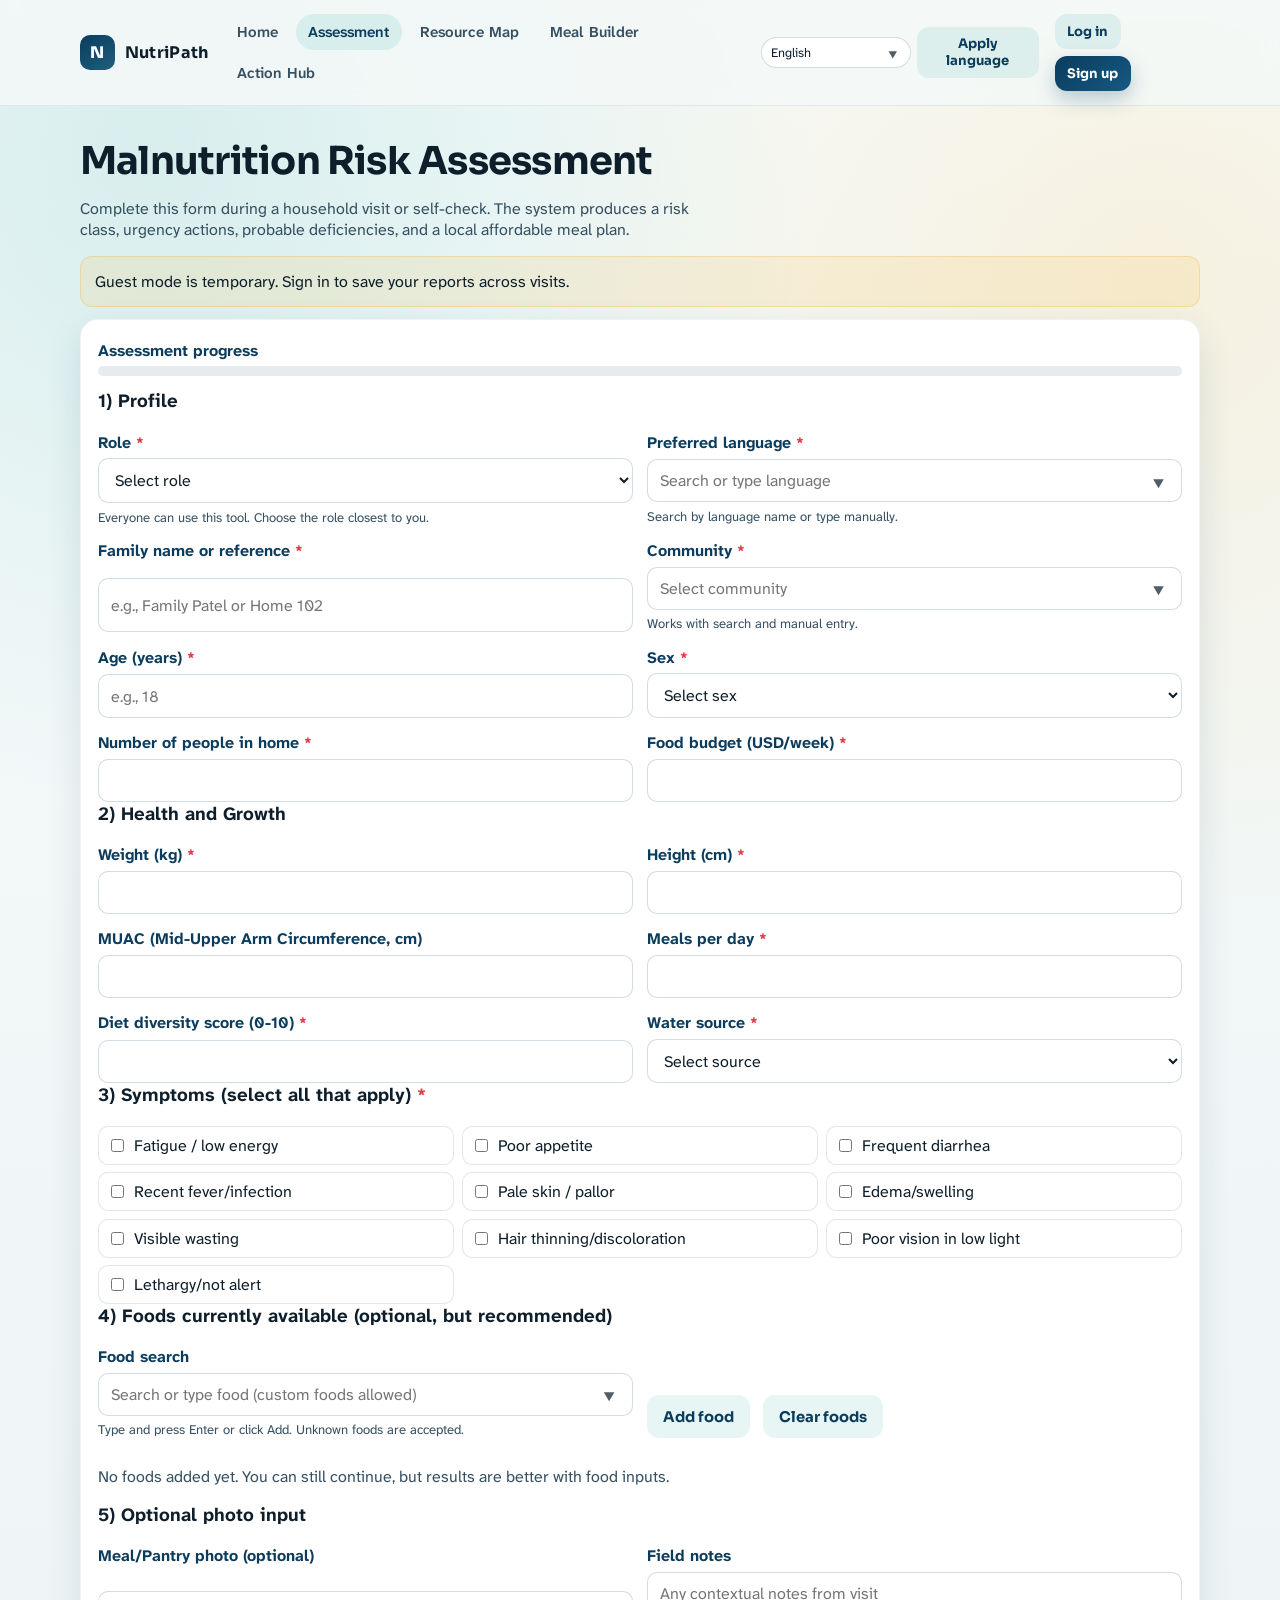
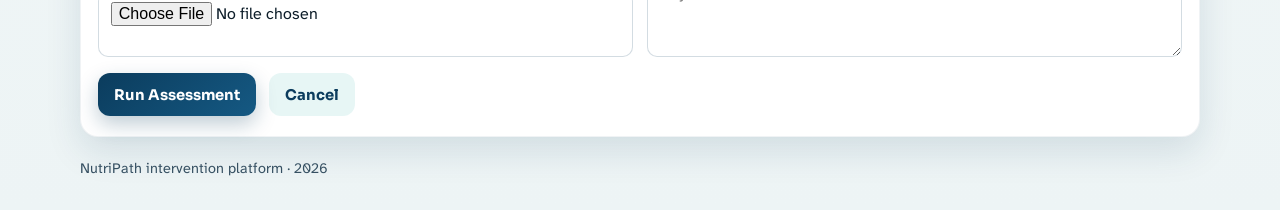
==== assessment.html @ a6a4b374 "Build full multipage NutriPath intervention MVP" ====
<!doctype html>
<html lang="en">
 <head>
 <meta charset="UTF-8" />
 <meta name="viewport" content="width=device-width, initial-scale=1.0" />
 <meta name="theme-color" content="#0b3c5d" />
 <title>NutriPath | Assessment</title>
 <link rel="stylesheet" href="./styles.css" />
 </head>
 <body data-page="assessment" data-title-key="title_assessment">
 <header class="topbar">
 <div class="container nav">
 <a class="brand" href="./index.html"><span class="brand-mark">N</span><span>NutriPath</span></a>
 <nav class="nav-links" aria-label="Primary navigation">
 <a class="nav-link" data-nav="home" href="./index.html">Home</a>
 <a class="nav-link" data-nav="assessment" href="./assessment.html">Assessment</a>
 <a class="nav-link" data-nav="map" href="./map.html">Resource Map</a>
 <a class="nav-link" data-nav="meal" href="./meal-builder.html">Meal Builder</a>
 <a class="nav-link" data-nav="learn" href="./learn.html">Action Hub</a>
 </nav>
 </div>
 </header>

 <main class="container">
 <section class="page-header">
 <h1 class="page-title" data-i18n="assessment_title">Malnutrition Risk Assessment</h1>
 <p class="page-desc" data-i18n="assessment_desc">
 Complete this form during a household visit or self-check. The system produces a risk class, urgency actions,
 probable deficiencies, and a local affordable meal plan.
 </p>
 <div class="alert alert-warn" style="margin-top: 0.7rem;" data-i18n="guest_mode_banner">
 Guest mode is temporary. Sign in to save your reports across visits.
 </div>
 </section>

 <section class="card section">
 <div class="field" style="margin-bottom: 0.8rem;">
 <label for="progress" data-i18n="assessment_progress">Assessment progress</label>
 <div class="progress" id="progress" aria-label="Form completion progress" role="progressbar" aria-valuemin="0" aria-valuemax="100" aria-valuenow="0">
 <span></span>
 </div>
 </div>

 <form id="assessment-form" novalidate>
 <h3 data-i18n="assessment_section_profile">1) Profile</h3>
 <div class="form-grid">
 <div class="field">
 <label for="role" class="required-field-label" data-i18n="assessment_label_role">Role</label>
 <select id="role" name="role" required>
 <option value="" data-i18n="assessment_option_select_role">Select role</option>
 <option data-i18n="assessment_role_individual">Individual / Family Member</option>
 <option data-i18n="assessment_role_caregiver">Caregiver / Parent</option>
 <option data-i18n="assessment_role_chw">Community Health Worker</option>
 <option data-i18n="assessment_role_ngo">NGO / Clinic Staff</option>
 </select>
 <span class="field-hint" data-i18n="assessment_role_hint">Everyone can use this tool. Choose the role closest to you.</span>
 </div>
 <div class="field">
 <label for="language" class="required-field-label" data-i18n="assessment_label_language">Preferred language</label>
 <input id="language" name="language" list="language-options" placeholder="Search or type language" data-i18n-placeholder="assessment_placeholder_language" required />
 <datalist id="language-options"></datalist>
 <span class="field-hint" data-i18n="assessment_language_hint">Search by language name or type manually.</span>
 </div>
 <div class="field">
 <label for="householdName" class="required-field-label" data-i18n="assessment_label_household">Family name or reference</label>
 <input id="householdName" name="householdName" placeholder="e.g., Family Patel or Home 102" data-i18n-placeholder="assessment_placeholder_household" required />
 </div>
 <div class="field">
 <label for="community" class="required-field-label" data-i18n="assessment_label_community">Community</label>
 <input id="community" name="community" list="community-options" placeholder="Select community" required />
 <datalist id="community-options"></datalist>
 <span class="field-hint" data-i18n="assessment_community_hint">Works with search and manual entry.</span>
 </div>
 <div class="field">
 <label for="ageYears" class="required-field-label" data-i18n="assessment_label_age">Age (years)</label>
 <input id="ageYears" name="ageYears" type="number" min="0" max="120" step="1" placeholder="e.g., 18" data-i18n-placeholder="assessment_placeholder_age" required />
 </div>
 <div class="field">
 <label for="sex" class="required-field-label" data-i18n="assessment_label_sex">Sex</label>
 <select id="sex" name="sex" required>
 <option value="" data-i18n="assessment_option_select_sex">Select sex</option>
 <option data-i18n="assessment_option_female">Female</option>
 <option data-i18n="assessment_option_male">Male</option>
 </select>
 </div>
 <div class="field">
 <label for="householdSize" class="required-field-label" data-i18n="assessment_label_household_size">Number of people in home</label>
 <input id="householdSize" name="householdSize" type="number" min="1" max="20" required />
 </div>
 <div class="field">
 <label for="weeklyBudget" class="required-field-label" data-i18n="assessment_label_budget">Food budget (USD/week)</label>
 <input id="weeklyBudget" name="weeklyBudget" type="number" min="1" max="500" required />
 </div>
 </div>

 <h3 data-i18n="assessment_section_health">2) Health and Growth</h3>
 <div class="form-grid">
 <div class="field">
 <label for="weight" class="required-field-label" data-i18n="assessment_label_weight">Weight (kg)</label>
 <input id="weight" name="weight" type="number" step="0.1" min="1" max="150" required />
 </div>
 <div class="field">
 <label for="height" class="required-field-label" data-i18n="assessment_label_height">Height (cm)</label>
 <input id="height" name="height" type="number" step="0.1" min="30" max="220" required />
 </div>
 <div class="field">
 <label for="muac" data-i18n="assessment_label_muac">MUAC (Mid-Upper Arm Circumference, cm)</label>
 <input id="muac" name="muac" type="number" step="0.1" min="8" max="35" />
 </div>
 <div class="field">
 <label for="mealsPerDay" class="required-field-label" data-i18n="assessment_label_meals">Meals per day</label>
 <input id="mealsPerDay" name="mealsPerDay" type="number" min="1" max="8" required />
 </div>
 <div class="field">
 <label for="dietDiversity" class="required-field-label" data-i18n="assessment_label_diversity">Diet diversity score (0-10)</label>
 <input id="dietDiversity" name="dietDiversity" type="number" min="0" max="10" required />
 </div>
 <div class="field">
 <label for="waterSource" class="required-field-label" data-i18n="assessment_label_water">Water source</label>
 <select id="waterSource" name="waterSource" required>
 <option value="" data-i18n="assessment_option_select_source">Select source</option>
 <option value="safe" data-i18n="assessment_option_safe_water">Safe (treated/piped)</option>
 <option value="unsafe" data-i18n="assessment_option_unsafe_water">Unsafe (untreated/open)</option>
 </select>
 </div>
 </div>

 <h3 class="required-field-label" data-i18n="assessment_section_symptoms">3) Symptoms (select all that apply)</h3>
 <div class="checkbox-grid" id="symptom-list"></div>

 <h3>4) Foods currently available (optional, but recommended)</h3>
 <div class="form-grid">
 <div class="field">
 <label for="assessment-food-input">Food search</label>
 <input id="assessment-food-input" list="assessment-food-options" placeholder="Search or type food (custom foods allowed)" />
 <datalist id="assessment-food-options"></datalist>
 <span class="field-hint">Type and press Enter or click Add. Unknown foods are accepted.</span>
 </div>
 <div class="field" style="align-content: end;">
 <div class="cta-row">
 <button id="assessment-food-add" class="btn btn-secondary" type="button">Add food</button>
 <button id="assessment-food-clear" class="btn btn-secondary" type="button">Clear foods</button>
 </div>
 </div>
 </div>
 <div id="assessment-food-selected" class="selected-foods" aria-live="polite"></div>
 <p id="assessment-food-status" class="small-text"></p>

 <h3 data-i18n="assessment_section_photo">5) Optional photo input</h3>
 <div class="form-grid">
 <div class="field">
 <label for="foodPhoto" data-i18n="assessment_label_photo">Meal/Pantry photo (optional)</label>
 <input id="foodPhoto" name="foodPhoto" type="file" accept="image/*" />
 </div>
 <div class="field">
 <label for="notes" data-i18n="assessment_label_notes">Field notes</label>
 <textarea id="notes" name="notes" rows="3" placeholder="Any contextual notes from visit" data-i18n-placeholder="assessment_placeholder_notes"></textarea>
 </div>
 </div>

 <div id="validation-message" class="alert alert-danger hide" role="alert"></div>
 <div class="cta-row" style="margin-top: 1rem;">
 <button class="btn btn-primary" type="submit" data-i18n="assessment_btn_run">Run Assessment</button>
 <a class="btn btn-secondary" href="./index.html" data-i18n="common_cancel">Cancel</a>
 </div>
 </form>
 </section>

 <section id="assessment-results-panel" class="section hide">
 <section class="page-header">
 <h2 class="page-title" data-i18n="results_title">Assessment Results</h2>
 <p class="page-desc" id="result-summary" data-i18n="results_latest">Latest screening output appears below.</p>
 </section>

 <section id="empty-state" class="card section hide">
 <h3 data-i18n="results_empty_title">No assessment found</h3>
 <p class="subtle" data-i18n="results_empty_desc">Run a new assessment to generate results and recommendations.</p>
 </section>

 <section id="results-content" class="section hide">
 <div class="grid-2">
 <article class="card">
 <h3 data-i18n="results_risk_title">Risk Classification</h3>
 <div class="risk-ring" id="risk-ring"><strong id="risk-score">0</strong></div>
 <p><strong id="risk-category"></strong></p>
 <div id="risk-alert" class="alert" role="status"></div>
 <div class="cta-row" style="margin-top: 0.75rem;">
 <button class="btn btn-secondary" id="speak-btn" type="button" data-i18n="results_btn_read">Read aloud</button>
 <button class="btn btn-secondary" id="print-btn" type="button" data-i18n="results_btn_print">Print summary</button>
 </div>
 </article>

 <article class="card">
 <h3 data-i18n="results_actions_title">Priority Actions</h3>
 <ol id="actions-list"></ol>
 <div class="alert alert-warn" id="follow-up-text"></div>
 </article>
 </div>

 <div class="grid-2 section">
 <article class="card">
<h3 data-i18n="results_def_title">Likely Deficiencies</h3>
 <table class="table" id="deficiency-table">
 <thead>
 <tr>
 <th data-i18n="results_def_head_nutrient">Nutrient concern</th>
 <th data-i18n="results_def_head_signal">Signal score</th>
 <th data-i18n="results_def_head_conf">Confidence</th>
 </tr>
 </thead>
 <tbody></tbody>
 </table>
 </article>

 <article class="card">
 <h3 data-i18n="results_nearest_title">Nearest Services</h3>
 <div id="resource-cards"></div>
 <div class="cta-row" style="margin-top: 0.75rem;">
 <a class="btn btn-primary" href="./map.html" data-i18n="results_open_map">Open Resource Map</a>
 </div>
 </article>
 </div>

 <div class="grid-2 section">
 <article class="card">
 <h3>Why this risk was assigned</h3>
 <ul id="risk-reasons-list"></ul>
 </article>
 <article class="card">
 <h3>What to do right now</h3>
 <p id="referral-guidance" class="small-text"></p>
 <p id="meal-focus-guidance" class="small-text"></p>
 </article>
 </div>

 <article class="card section">
 <h3>Recommended Next Steps</h3>
 <p class="small-text">Use this pathway to move from screening to action in minutes.</p>
 <div id="next-steps-grid" class="next-step-grid"></div>
 </article>

 <article class="card section">
 <h3 data-i18n="results_meal_title">7-Day Local Meal Plan</h3>
 <p class="subtle" data-i18n="results_meal_desc">Budget-aware recommendations optimized for nutrients and locally available foods.</p>
 <table class="table" id="meal-plan-table">
 <thead>
 <tr>
 <th data-i18n="results_meal_head_day">Day</th>
 <th data-i18n="results_meal_head_breakfast">Breakfast</th>
 <th data-i18n="results_meal_head_lunch">Lunch</th>
 <th data-i18n="results_meal_head_dinner">Dinner</th>
 <th data-i18n="results_meal_head_cost">Est. cost</th>
 </tr>
 </thead>
 <tbody></tbody>
 </table>
 <div id="budget-alert" class="alert" style="margin-top: 0.7rem;"></div>
 </article>

 <div class="cta-row section">
 <a class="btn btn-primary" href="./assessment.html" data-i18n="results_run_again">Run Another Assessment</a>
 <a class="btn btn-secondary" href="./meal-builder.html">Open Meal Builder</a>
 <a class="btn btn-secondary" href="./learn.html">Open Action Hub</a>
 </div>
 </section>
 </section>
 </main>

 <footer class="container footer"><span>NutriPath intervention platform</span> · <span id="year"></span></footer>

 <script src="./data.js"></script>
 <script src="./app.js"></script>
 <script src="./assessment.js"></script>
 <script src="./results.js"></script>
 </body>
</html>
---- styles.css ----
@import url('https://fonts.googleapis.com/css2?family=Sora:wght@400;600;700;800&family=Atkinson+Hyperlegible+Next:wght@400;500;700&display=swap');

:root {
  --bg: #f4f8f7;
  --surface: #ffffff;
  --ink: #0e1e2a;
  --ink-soft: #365062;
  --primary: #0b3c5d;
  --accent: #17a398;
  --warn: #f4b942;
  --danger: #e63946;
  --success: #11825f;
  --radius-lg: 18px;
  --radius-md: 12px;
  --shadow: 0 14px 36px rgba(11, 60, 93, 0.12);
}

* {
  box-sizing: border-box;
}

body {
  margin: 0;
  font-family: "Atkinson Hyperlegible Next", sans-serif;
  background:
    radial-gradient(circle at 12% 8%, rgba(23, 163, 152, 0.14), transparent 33%),
    radial-gradient(circle at 90% 16%, rgba(244, 185, 66, 0.14), transparent 35%),
    linear-gradient(180deg, #f7fbfb 0%, #edf4f5 100%);
  color: var(--ink);
  min-height: 100vh;
  overflow-x: hidden;
}

a {
  color: inherit;
  text-decoration: none;
}

img {
  max-width: 100%;
}

.container {
  width: min(1120px, calc(100% - 2.2rem));
  margin: 0 auto;
}

.topbar {
  position: sticky;
  top: 0;
  z-index: 20;
  backdrop-filter: blur(8px);
  background: rgba(244, 248, 247, 0.86);
  border-bottom: 1px solid rgba(11, 60, 93, 0.08);
}

.nav {
  display: flex;
  align-items: center;
  justify-content: space-between;
  padding: 0.85rem 0;
  gap: 1rem;
}

.brand {
  display: flex;
  align-items: center;
  gap: 0.6rem;
  font-family: Sora, sans-serif;
  font-weight: 700;
  letter-spacing: 0.02em;
}

.brand-mark {
  width: 35px;
  height: 35px;
  border-radius: 10px;
  background: linear-gradient(145deg, var(--primary), #1f5f7f);
  display: grid;
  place-items: center;
  color: #fff;
  font-weight: 800;
}

.nav-links {
  display: flex;
  gap: 0.35rem;
  flex-wrap: wrap;
}

.auth-controls {
  display: flex;
  gap: 0.45rem;
  align-items: center;
  flex-wrap: wrap;
}

.lang-widget {
  display: inline-flex;
  align-items: center;
  gap: 0.35rem;
  flex-wrap: nowrap;
  margin-left: auto;
}

.lang-widget input {
  min-width: 150px;
  width: 150px;
  padding: 0.4rem 0.55rem;
  border-radius: 999px;
  font-size: 0.8rem;
}

.auth-user {
  border-radius: 999px;
  background: rgba(11, 60, 93, 0.08);
  border: 1px solid rgba(11, 60, 93, 0.08);
  color: var(--primary);
  font-weight: 700;
  padding: 0.36rem 0.7rem;
  font-size: 0.8rem;
}

.nav-link {
  padding: 0.5rem 0.78rem;
  border-radius: 999px;
  color: var(--ink-soft);
  font-weight: 600;
  font-size: 0.94rem;
}

.nav-link.active,
.nav-link:hover {
  background: rgba(23, 163, 152, 0.12);
  color: var(--primary);
}

.hero {
  padding: 3.5rem 0 2.4rem;
  display: grid;
  gap: 1.4rem;
}

.hero h1,
.page-title {
  font-family: Sora, sans-serif;
  line-height: 1.08;
  margin: 0;
  letter-spacing: -0.02em;
}

.hero h1 {
  font-size: clamp(2rem, 4.2vw, 3.4rem);
  max-width: 16ch;
}

.hero p {
  font-size: 1.05rem;
  color: var(--ink-soft);
  margin: 0;
  max-width: 60ch;
}

.cta-row {
  display: flex;
  gap: 0.8rem;
  flex-wrap: wrap;
}

.btn {
  border: 0;
  cursor: pointer;
  display: inline-flex;
  align-items: center;
  justify-content: center;
  gap: 0.45rem;
  border-radius: 12px;
  padding: 0.8rem 1rem;
  font-weight: 700;
  font-family: Sora, sans-serif;
  font-size: 0.92rem;
  transition: transform 0.16s ease, box-shadow 0.16s ease;
}

.btn:hover {
  transform: translateY(-1px);
}

.btn-small {
  padding: 0.55rem 0.78rem;
  font-size: 0.82rem;
}

.btn-primary {
  background: linear-gradient(140deg, var(--primary), #155983);
  color: #fff;
  box-shadow: 0 8px 20px rgba(11, 60, 93, 0.26);
}

.btn-secondary {
  background: rgba(23, 163, 152, 0.1);
  color: var(--primary);
}

.btn-danger {
  background: var(--danger);
  color: #fff;
}

.badges {
  display: flex;
  gap: 0.6rem;
  flex-wrap: wrap;
}

.badge {
  background: rgba(11, 60, 93, 0.08);
  color: var(--primary);
  border: 1px solid rgba(11, 60, 93, 0.08);
  border-radius: 999px;
  padding: 0.25rem 0.65rem;
  font-size: 0.82rem;
  font-weight: 700;
}

.grid-3 {
  display: grid;
  grid-template-columns: repeat(3, minmax(0, 1fr));
  gap: 1rem;
}

.grid-2 {
  display: grid;
  grid-template-columns: 1.2fr 1fr;
  gap: 1rem;
}

.card {
  background: var(--surface);
  border-radius: var(--radius-lg);
  padding: 1.05rem;
  box-shadow: var(--shadow);
  border: 1px solid rgba(11, 60, 93, 0.06);
}

.feature-card h3,
h2,
h3,
h4 {
  margin-top: 0;
}

.feature-card p,
.small-text,
.subtle {
  color: var(--ink-soft);
}

.kpi {
  display: grid;
  gap: 0.35rem;
  border-radius: 14px;
  padding: 0.85rem;
  background: rgba(23, 163, 152, 0.08);
}

.kpi strong {
  font-family: Sora, sans-serif;
  font-size: 1.3rem;
  color: var(--primary);
}

.section {
  padding-block: 1.2rem;
}

.page-header {
  padding: 2.2rem 0 0.8rem;
}

.page-title {
  font-size: clamp(1.7rem, 3.2vw, 2.4rem);
}

.page-desc {
  color: var(--ink-soft);
  max-width: 62ch;
}

.form-grid {
  display: grid;
  grid-template-columns: repeat(2, minmax(0, 1fr));
  gap: 0.9rem;
}

.field {
  display: grid;
  gap: 0.35rem;
  min-width: 0;
}

.field label {
  font-weight: 700;
  color: var(--primary);
}

.required-field-label::after {
  content: " *";
  color: #e63946;
  font-weight: 800;
}

input,
select,
textarea {
  width: 100%;
  border-radius: 10px;
  border: 1px solid rgba(11, 60, 93, 0.18);
  background: #fff;
  padding: 0.62rem 0.75rem;
  font: inherit;
  color: var(--ink);
}

input[list]::-webkit-calendar-picker-indicator {
  opacity: 0.72;
}

input:focus,
select:focus,
textarea:focus {
  outline: 2px solid rgba(23, 163, 152, 0.26);
  border-color: var(--accent);
}

.checkbox-grid {
  display: grid;
  grid-template-columns: repeat(3, minmax(0, 1fr));
  gap: 0.45rem;
}

.scroll-grid {
  max-height: 330px;
  overflow: auto;
  padding-right: 0.35rem;
}

.search-row {
  margin: 0.55rem 0 0.7rem;
}

.field-hint {
  font-size: 0.82rem;
  color: var(--ink-soft);
}

.checkbox-item {
  display: flex;
  align-items: center;
  gap: 0.45rem;
  border: 1px solid rgba(11, 60, 93, 0.12);
  border-radius: 10px;
  padding: 0.5rem;
  background: #fff;
}

.checkbox-item input {
  width: auto;
}

.progress {
  height: 10px;
  border-radius: 999px;
  background: rgba(11, 60, 93, 0.1);
  overflow: hidden;
}

.progress > span {
  display: block;
  height: 100%;
  border-radius: inherit;
  background: linear-gradient(90deg, var(--accent), #34b9ac);
  width: 0;
  transition: width 0.2s ease;
}

.alert {
  border-radius: 12px;
  padding: 0.85rem;
  border: 1px solid rgba(11, 60, 93, 0.1);
}

.alert-danger {
  background: rgba(230, 57, 70, 0.1);
  border-color: rgba(230, 57, 70, 0.3);
}

.alert-warn {
  background: rgba(244, 185, 66, 0.15);
  border-color: rgba(244, 185, 66, 0.35);
}

.alert-success {
  background: rgba(17, 130, 95, 0.1);
  border-color: rgba(17, 130, 95, 0.3);
}

.risk-ring {
  width: 140px;
  aspect-ratio: 1;
  border-radius: 50%;
  display: grid;
  place-items: center;
  margin: 0 auto;
  background:
    radial-gradient(circle closest-side, #fff 78%, transparent 79% 100%),
    conic-gradient(var(--ring-color, var(--accent)) calc(var(--ring-progress, 0) * 1%), rgba(11, 60, 93, 0.13) 0);
}

.risk-ring strong {
  font-family: Sora, sans-serif;
  font-size: 1.55rem;
  color: var(--primary);
}

.table {
  width: 100%;
  border-collapse: collapse;
}

.table th,
.table td {
  padding: 0.55rem;
  text-align: left;
  border-bottom: 1px solid rgba(11, 60, 93, 0.08);
  vertical-align: top;
}

.table th {
  color: var(--primary);
  font-family: Sora, sans-serif;
  font-size: 0.84rem;
}

.map-shell {
  display: grid;
  grid-template-columns: 330px 1fr;
  gap: 1rem;
  align-items: start;
}

.map-frame {
  position: relative;
}

#resource-map {
  height: 500px;
  border-radius: var(--radius-lg);
  overflow: hidden;
  border: 1px solid rgba(11, 60, 93, 0.08);
}

#resource-map .leaflet-popup-content {
  margin: 0.55rem 0.65rem;
}

#resource-map .leaflet-control-attribution {
  font-size: 0.66rem;
  background: rgba(255, 255, 255, 0.72);
  color: #355266;
  padding: 0.12rem 0.4rem;
}

.map-loading {
  position: absolute;
  right: 0.8rem;
  top: 0.8rem;
  display: inline-flex;
  align-items: center;
  gap: 0.45rem;
  border-radius: 999px;
  background: rgba(11, 60, 93, 0.9);
  color: #fff;
  padding: 0.42rem 0.68rem;
  font-size: 0.78rem;
  font-weight: 700;
  box-shadow: 0 10px 22px rgba(11, 60, 93, 0.28);
  z-index: 1000;
}

.map-loading-dot {
  width: 9px;
  height: 9px;
  border-radius: 50%;
  background: #7ff9ef;
  animation: mapPulse 1s ease-in-out infinite;
}

@keyframes mapPulse {
  0%, 100% { opacity: 0.35; transform: scale(0.9); }
  50% { opacity: 1; transform: scale(1.1); }
}

.map-label {
  background: transparent;
  border: 0;
}

.map-label span {
  display: inline-block;
  font-size: 0.6rem;
  font-weight: 700;
  line-height: 1.2;
  color: rgba(11, 60, 93, 0.82);
  font-family: Sora, sans-serif;
  background: rgba(255, 255, 255, 0.72);
  border: 1px solid rgba(11, 60, 93, 0.14);
  border-radius: 999px;
  padding: 0.08rem 0.32rem;
  white-space: nowrap;
  text-transform: none;
}

.map-suggestions {
  margin-top: 0.15rem;
  border: 1px solid rgba(11, 60, 93, 0.14);
  border-radius: 10px;
  max-height: 180px;
  overflow: auto;
  background: #fff;
  box-shadow: 0 10px 20px rgba(11, 60, 93, 0.08);
}

.map-suggestion {
  width: 100%;
  text-align: left;
  padding: 0.46rem 0.6rem;
  border: 0;
  background: transparent;
  cursor: pointer;
  color: var(--ink);
  font: inherit;
}

.map-suggestion + .map-suggestion {
  border-top: 1px solid rgba(11, 60, 93, 0.08);
}

.map-suggestion:hover {
  background: rgba(23, 163, 152, 0.12);
}

.map-feedback {
  margin: 0.15rem 0 0;
}

.map-location-confirm {
  margin: 0.55rem 0 0;
  color: var(--success);
  font-weight: 700;
}

.map-status {
  min-height: 1.25rem;
}

.map-status-info {
  color: var(--ink-soft);
}

.map-status-ok {
  color: var(--success);
}

.map-status-warn {
  color: #8a5c00;
}

.map-stats {
  display: grid;
  gap: 0.28rem;
  margin-top: 0.42rem;
}

.map-stat-line {
  font-size: 0.82rem;
  color: var(--ink-soft);
}

.map-empty-state {
  margin-top: 0.75rem;
  border: 1px solid rgba(11, 60, 93, 0.12);
  border-radius: 12px;
  padding: 0.7rem;
  background: linear-gradient(180deg, rgba(255, 255, 255, 0.95), rgba(235, 246, 246, 0.92));
}

.map-empty-state h4 {
  margin: 0.4rem 0 0.3rem;
  color: var(--primary);
}

.map-empty-icon {
  width: 22px;
  height: 22px;
  border-radius: 50%;
  display: grid;
  place-items: center;
  background: rgba(23, 163, 152, 0.16);
  color: var(--primary);
  font-family: Sora, sans-serif;
  font-weight: 700;
  font-size: 0.82rem;
}

.resource-list-heading h3 {
  margin-bottom: 0.3rem;
}

.resource-list {
  display: grid;
  gap: 0.6rem;
  max-height: 500px;
  overflow: auto;
  transition: opacity 0.18s ease;
}

.resource-list.is-loading {
  opacity: 0.55;
}

.resource-item {
  border: 1px solid rgba(11, 60, 93, 0.1);
  border-radius: 10px;
  padding: 0.7rem;
  background: #fff;
  cursor: pointer;
  transition: border-color 0.16s ease, box-shadow 0.16s ease, transform 0.16s ease;
}

.resource-item:hover {
  border-color: rgba(23, 163, 152, 0.42);
  box-shadow: 0 8px 18px rgba(11, 60, 93, 0.1);
  transform: translateY(-1px);
}

.resource-item-head {
  display: flex;
  align-items: flex-start;
  justify-content: space-between;
  gap: 0.45rem;
}

.resource-item-head strong {
  line-height: 1.25;
}

.resource-distance {
  flex-shrink: 0;
  border-radius: 999px;
  background: rgba(11, 60, 93, 0.08);
  color: var(--primary);
  font-size: 0.74rem;
  font-weight: 700;
  padding: 0.22rem 0.5rem;
}

.resource-meta {
  display: flex;
  align-items: center;
  justify-content: space-between;
  gap: 0.5rem;
  margin-top: 0.33rem;
}

.resource-hours {
  font-size: 0.79rem;
  color: var(--ink-soft);
}

.resource-services {
  font-size: 0.82rem;
  color: var(--ink-soft);
  margin-top: 0.4rem;
  line-height: 1.35;
}

.tag {
  display: inline-block;
  font-size: 0.74rem;
  padding: 0.2rem 0.5rem;
  border-radius: 999px;
  background: rgba(23, 163, 152, 0.14);
  color: var(--primary);
  margin-right: 0.3rem;
}

.tag.tag-clinic {
  background: rgba(230, 57, 70, 0.15);
  color: #9b1021;
}

.tag.tag-food-support {
  background: rgba(244, 185, 66, 0.2);
  color: #8a5c00;
}

.tag.tag-ngo {
  background: rgba(11, 60, 93, 0.15);
  color: var(--primary);
}

.map-resource-pin {
  width: 14px;
  height: 14px;
  border-radius: 50%;
  border: 2px solid #fff;
  box-shadow: 0 4px 9px rgba(11, 60, 93, 0.25);
  display: inline-block;
}

.map-resource-pin-clinic {
  background: #e63946;
}

.map-resource-pin-food-support {
  background: #f4b942;
}

.map-resource-pin-ngo {
  background: #0b3c5d;
}

.map-resource-pin-muted {
  width: 9px;
  height: 9px;
  border-radius: 50%;
  border: 1px solid rgba(11, 60, 93, 0.28);
  background: rgba(11, 60, 93, 0.16);
  display: inline-block;
}

.map-cluster {
  background: rgba(11, 60, 93, 0.17);
  border-radius: 50%;
}

.map-cluster-badge {
  width: 34px;
  height: 34px;
  border-radius: 50%;
  background: linear-gradient(145deg, #0b3c5d, #1a628d);
  color: #fff;
  border: 2px solid #fff;
  display: grid;
  place-items: center;
  font-family: Sora, sans-serif;
  font-size: 0.79rem;
  font-weight: 700;
  box-shadow: 0 8px 16px rgba(11, 60, 93, 0.25);
}

.map-popup {
  max-width: 220px;
}

.map-popup-title {
  font-family: Sora, sans-serif;
  color: var(--primary);
  margin-bottom: 0.28rem;
  line-height: 1.2;
}

.map-popup-meta {
  margin-bottom: 0.28rem;
}

.map-popup-services,
.map-popup-hours {
  font-size: 0.8rem;
  color: var(--ink-soft);
  line-height: 1.3;
}

.metric-grid {
  display: grid;
  grid-template-columns: repeat(4, minmax(0, 1fr));
  gap: 0.75rem;
}

.metric {
  background: #fff;
  border-radius: 12px;
  padding: 0.8rem;
  border: 1px solid rgba(11, 60, 93, 0.08);
}

.metric span {
  color: var(--ink-soft);
  font-size: 0.84rem;
}

.metric strong {
  display: block;
  margin-top: 0.2rem;
  font-family: Sora, sans-serif;
  color: var(--primary);
  font-size: 1.35rem;
}

.lesson-grid {
  display: grid;
  grid-template-columns: repeat(3, minmax(0, 1fr));
  gap: 1rem;
}

.lesson-card {
  border-radius: 14px;
  padding: 1rem;
  border: 1px solid rgba(11, 60, 93, 0.1);
  background: #fff;
}

.action-hero {
  display: grid;
  gap: 0.8rem;
}

.tool-tabs-shell {
  display: grid;
  grid-template-columns: minmax(210px, 240px) minmax(0, 1fr);
  gap: 1rem;
  align-items: start;
}

.tool-tabs-nav {
  display: grid;
  gap: 0.45rem;
  position: sticky;
  top: 5.2rem;
}

.tool-tab-btn {
  appearance: none;
  border: 1px solid rgba(11, 60, 93, 0.14);
  background: #fff;
  border-radius: 10px;
  padding: 0.56rem 0.7rem;
  display: block;
  text-align: left;
  text-decoration: none;
  font-weight: 700;
  color: var(--ink-soft);
  cursor: pointer;
  transition: border-color 0.18s ease, background-color 0.18s ease, color 0.18s ease;
}

.tool-tab-btn:hover {
  border-color: rgba(23, 163, 152, 0.55);
  color: var(--primary);
}

.tool-tab-btn.active {
  border-color: rgba(23, 163, 152, 0.75);
  background: rgba(23, 163, 152, 0.16);
  color: var(--primary);
}

.tool-tabs-panels {
  min-width: 0;
}

.tool-focus-actions {
  margin-bottom: 0.65rem;
}

.tool-panel {
  display: none;
}

.tool-panel.is-active {
  display: grid;
  animation: panelFade 0.22s ease;
}

.tool-tabs-shell.overview-mode .tool-panel {
  display: grid;
  animation: none;
}

.tool-tabs-shell.overview-mode .tool-tab-btn.active {
  border-color: rgba(11, 60, 93, 0.14);
  background: #fff;
  color: var(--ink-soft);
}

.tool-tabs-shell.single-tool-view {
  grid-template-columns: 1fr;
}

.tool-tabs-shell.single-tool-view .tool-tabs-nav {
  display: none;
}

.history-list {
  display: grid;
  gap: 0.6rem;
}

.history-item {
  border: 1px solid rgba(11, 60, 93, 0.1);
  border-radius: 10px;
  padding: 0.65rem 0.75rem;
  background: #fff;
}

@keyframes panelFade {
  from {
    opacity: 0.2;
    transform: translateY(4px);
  }
  to {
    opacity: 1;
    transform: translateY(0);
  }
}

.action-tool-grid {
  display: grid;
  grid-template-columns: repeat(2, minmax(0, 1fr));
  gap: 1rem;
}

.tool-card {
  display: grid;
  gap: 0.45rem;
  align-content: start;
}

.tool-card h3 {
  color: var(--primary);
  margin-bottom: 0;
}

.tool-result {
  margin-top: 0.8rem;
  border: 1px solid rgba(11, 60, 93, 0.12);
  border-radius: 12px;
  padding: 0.8rem;
  background: linear-gradient(180deg, rgba(255, 255, 255, 0.98), rgba(239, 248, 248, 0.94));
}

.result-head {
  display: flex;
  align-items: center;
  justify-content: space-between;
  gap: 0.5rem;
  margin-bottom: 0.45rem;
}

.severity-badge {
  display: inline-flex;
  align-items: center;
  border-radius: 999px;
  padding: 0.2rem 0.6rem;
  font-size: 0.78rem;
  font-weight: 800;
  font-family: Sora, sans-serif;
}

.severity-low {
  background: rgba(17, 130, 95, 0.14);
  color: #0f6b4f;
}

.severity-moderate {
  background: rgba(244, 185, 66, 0.2);
  color: #8a5c00;
}

.severity-high {
  background: rgba(230, 57, 70, 0.14);
  color: #9b1021;
}

.severity-urgent {
  background: rgba(230, 57, 70, 0.22);
  color: #87000f;
}

.tool-action-row {
  display: flex;
  flex-wrap: wrap;
  gap: 0.45rem;
  margin-top: 0.55rem;
}

.tool-columns {
  display: grid;
  grid-template-columns: repeat(2, minmax(0, 1fr));
  gap: 0.8rem;
}

.tool-columns h4 {
  margin: 0.25rem 0 0.45rem;
}

.tool-columns ul,
.tool-columns ol,
.tool-result ul,
.tool-result ol {
  margin: 0;
  padding-left: 1.05rem;
  display: grid;
  gap: 0.35rem;
}

.voice-last-summary {
  margin-top: 0.65rem;
  border: 1px solid rgba(11, 60, 93, 0.1);
  border-radius: 10px;
  background: rgba(11, 60, 93, 0.04);
  padding: 0.6rem;
  color: var(--ink-soft);
  font-size: 0.9rem;
  line-height: 1.35;
}

.recipe-widget-grid {
  display: grid;
  grid-template-columns: repeat(2, minmax(0, 1fr));
  gap: 0.9rem;
  margin-top: 0.9rem;
}

.recipe-tabs-shell {
  margin-top: 0.9rem;
}

.recipe-tabs-nav {
  position: static;
}

.recipe-tool {
  display: grid;
  gap: 0.45rem;
  align-content: start;
  box-shadow: none;
}

.recipe-tool h4 {
  color: var(--primary);
  margin-bottom: 0.15rem;
}

.recipe-result {
  margin-top: 0.45rem;
  border: 1px solid rgba(11, 60, 93, 0.1);
  border-radius: 10px;
  background: rgba(11, 60, 93, 0.03);
  padding: 0.6rem;
  min-height: 56px;
  color: var(--ink-soft);
  font-size: 0.88rem;
}

.recipe-result.is-loading {
  opacity: 0.72;
}

.recipe-result .recipe-list {
  margin: 0;
  padding-left: 1.05rem;
  display: grid;
  gap: 0.3rem;
}

.recipe-result .recipe-mini-card {
  border: 1px solid rgba(11, 60, 93, 0.1);
  border-radius: 10px;
  padding: 0.45rem;
  background: #fff;
  margin-bottom: 0.45rem;
}

.recipe-result .recipe-mini-card:last-child {
  margin-bottom: 0;
}

.lesson-card-strong {
  display: grid;
  gap: 0.55rem;
  box-shadow: 0 14px 28px rgba(11, 60, 93, 0.08);
}

.lesson-card-strong h3 {
  margin: 0;
  color: var(--primary);
  font-family: Sora, sans-serif;
}

.lesson-card-strong h4 {
  margin: 0.2rem 0 0;
  color: var(--ink);
  font-size: 0.96rem;
}

.lesson-card-strong ul {
  margin: 0;
  padding-left: 1.05rem;
  display: grid;
  gap: 0.35rem;
}

.lesson-card-strong li {
  color: var(--ink-soft);
  line-height: 1.35;
}

.voice-script {
  display: grid;
  gap: 0.42rem;
}

.voice-script p {
  margin: 0;
  padding: 0.58rem 0.66rem;
  border-radius: 10px;
  border: 1px solid rgba(11, 60, 93, 0.1);
  background: rgba(11, 60, 93, 0.03);
  color: var(--ink-soft);
  transition: background-color 0.2s ease, border-color 0.2s ease, box-shadow 0.2s ease;
}

.voice-script p.spoken-active {
  background: rgba(23, 163, 152, 0.14);
  border-color: rgba(23, 163, 152, 0.5);
  color: var(--primary);
  box-shadow: 0 0 0 3px rgba(23, 163, 152, 0.14);
}

.myth-result-card {
  border: 1px solid rgba(11, 60, 93, 0.12);
  background: linear-gradient(180deg, rgba(255, 255, 255, 0.98), rgba(243, 250, 249, 0.96));
}

.claim-result-head {
  display: flex;
  align-items: center;
  justify-content: space-between;
  margin-bottom: 0.35rem;
}

.tag.claim-badge-myth {
  background: rgba(230, 57, 70, 0.14);
  color: #9b1021;
}

.tag.claim-badge-depends {
  background: rgba(244, 185, 66, 0.2);
  color: #8a5c00;
}

.tag.claim-badge-fact {
  background: rgba(17, 130, 95, 0.14);
  color: #0f6b4f;
}

.next-step-grid {
  display: grid;
  grid-template-columns: repeat(2, minmax(0, 1fr));
  gap: 0.8rem;
}

.next-step-grid .card {
  box-shadow: none;
  border: 1px solid rgba(11, 60, 93, 0.1);
}

.selected-foods {
  display: flex;
  flex-wrap: wrap;
  gap: 0.45rem;
  margin-top: 0.7rem;
}

.selected-food-chip {
  display: inline-flex;
  align-items: center;
  gap: 0.35rem;
  border: 1px solid rgba(11, 60, 93, 0.12);
  border-radius: 999px;
  padding: 0.25rem 0.55rem;
  background: rgba(23, 163, 152, 0.08);
  color: var(--primary);
  font-size: 0.82rem;
  font-weight: 700;
}

.selected-food-chip button {
  border: 0;
  background: transparent;
  color: var(--primary);
  cursor: pointer;
  font-weight: 800;
  line-height: 1;
  padding: 0;
}

#hub-food-results .card {
  box-shadow: none;
}

#hub-food-results ul {
  margin: 0.45rem 0 0;
  padding-left: 1.1rem;
  display: grid;
  gap: 0.4rem;
}

.meal-builder-results {
  transition: opacity 0.2s ease;
}

.meal-idea-item {
  background: rgba(23, 163, 152, 0.06);
  border: 1px solid rgba(11, 60, 93, 0.1);
  border-radius: 10px;
  padding: 0.55rem 0.65rem;
  list-style: none;
}

.meal-idea-name {
  display: block;
  font-family: Sora, sans-serif;
  color: var(--primary);
  margin-bottom: 0.2rem;
}

.footer {
  padding: 1.4rem 0 2rem;
  color: var(--ink-soft);
  font-size: 0.9rem;
}

.auth-shell {
  display: grid;
  gap: 1rem;
  grid-template-columns: repeat(2, minmax(0, 1fr));
}

.status-msg {
  font-size: 0.9rem;
  margin-top: 0.5rem;
}

.status-ok {
  color: var(--success);
}

.status-err {
  color: var(--danger);
}

.hide {
  display: none !important;
}

@media (max-width: 980px) {
  .grid-3,
  .lesson-grid,
  .metric-grid,
  .checkbox-grid,
  .form-grid {
    grid-template-columns: repeat(2, minmax(0, 1fr));
  }

  .grid-2,
  .map-shell {
    grid-template-columns: 1fr;
  }

  .next-step-grid {
    grid-template-columns: 1fr;
  }

  .action-tool-grid,
  .tool-tabs-shell,
  .tool-columns {
    grid-template-columns: 1fr;
  }

  .tool-tabs-nav {
    position: static;
    grid-template-columns: repeat(2, minmax(0, 1fr));
  }

  #resource-map {
    height: 380px;
  }
}

@media (max-width: 680px) {
  .grid-3,
  .lesson-grid,
  .metric-grid,
  .checkbox-grid,
  .form-grid {
    grid-template-columns: 1fr;
  }

  .hero {
    padding-top: 2.5rem;
  }

  .nav {
    align-items: flex-start;
    flex-direction: column;
  }

  .nav-links {
    width: 100%;
    overflow-x: auto;
    padding-bottom: 0.2rem;
    flex-wrap: nowrap;
  }

  .auth-controls {
    width: 100%;
  }

  .tool-tabs-nav {
    grid-template-columns: 1fr;
  }

  .lang-widget {
    width: 100%;
    margin-left: 0;
  }

  .lang-widget input {
    flex: 1 1 auto;
    width: auto;
    min-width: 0;
  }

  .auth-shell {
    grid-template-columns: 1fr;
  }
}
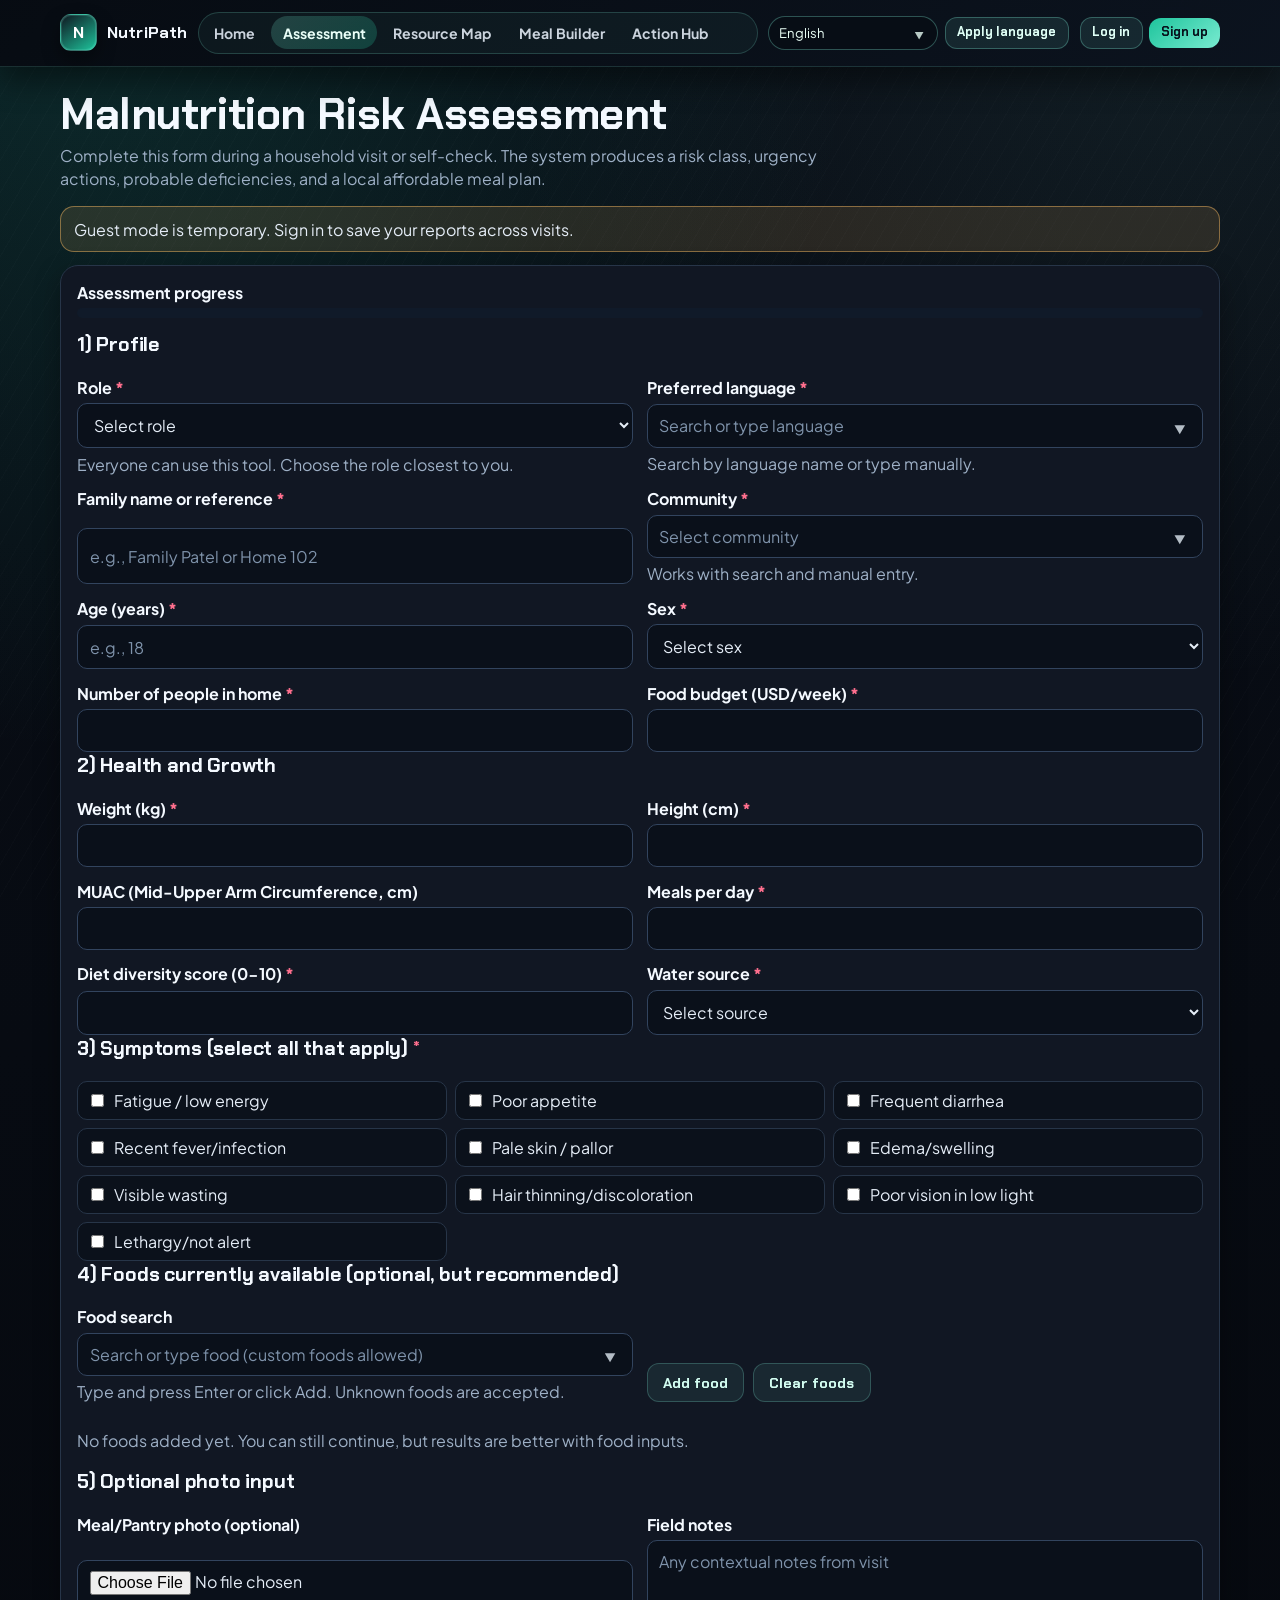
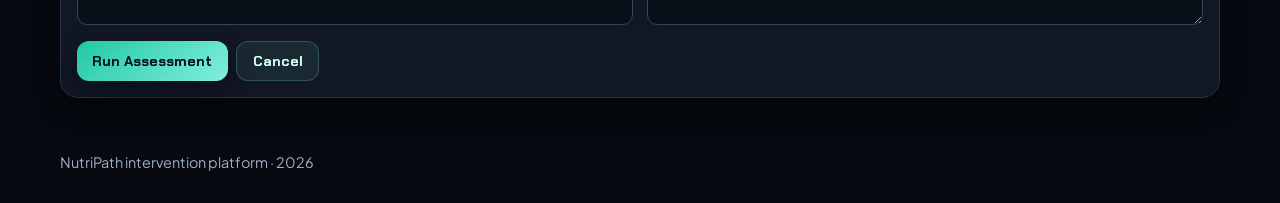
==== commit 636d1870: "chore: remove meal-plan and action-hub lower sections" ====
--- a/assessment.html
+++ b/assessment.html
@@ -239,24 +239,6 @@
  <div id="next-steps-grid" class="next-step-grid"></div>
  </article>
 
- <article class="card section">
- <h3 data-i18n="results_meal_title">7-Day Local Meal Plan</h3>
- <p class="subtle" data-i18n="results_meal_desc">Budget-aware recommendations optimized for nutrients and locally available foods.</p>
- <table class="table" id="meal-plan-table">
- <thead>
- <tr>
- <th data-i18n="results_meal_head_day">Day</th>
- <th data-i18n="results_meal_head_breakfast">Breakfast</th>
- <th data-i18n="results_meal_head_lunch">Lunch</th>
- <th data-i18n="results_meal_head_dinner">Dinner</th>
- <th data-i18n="results_meal_head_cost">Est. cost</th>
- </tr>
- </thead>
- <tbody></tbody>
- </table>
- <div id="budget-alert" class="alert" style="margin-top: 0.7rem;"></div>
- </article>
-
  <div class="cta-row section">
  <a class="btn btn-primary" href="./assessment.html" data-i18n="results_run_again">Run Another Assessment</a>
  <a class="btn btn-secondary" href="./meal-builder.html">Open Meal Builder</a>
--- a/styles.css
+++ b/styles.css
@@ -1,34 +1,62 @@
-@import url('https://fonts.googleapis.com/css2?family=Sora:wght@400;600;700;800&family=Atkinson+Hyperlegible+Next:wght@400;500;700&display=swap');
+@import url('https://fonts.googleapis.com/css2?family=Chakra+Petch:wght@500;600;700&family=Plus+Jakarta+Sans:wght@400;500;600;700&display=swap');
 
 :root {
-  --bg: #f4f8f7;
-  --surface: #ffffff;
-  --ink: #0e1e2a;
-  --ink-soft: #365062;
-  --primary: #0b3c5d;
-  --accent: #17a398;
-  --warn: #f4b942;
-  --danger: #e63946;
-  --success: #11825f;
-  --radius-lg: 18px;
-  --radius-md: 12px;
-  --shadow: 0 14px 36px rgba(11, 60, 93, 0.12);
+  --bg: #070a12;
+  --surface: #111723;
+  --surface-soft: #161f2e;
+  --ink: #e5edf7;
+  --ink-soft: #9eb0c6;
+  --line: #273548;
+  --line-strong: #32445e;
+  --primary: #7cead3;
+  --primary-strong: #f4f9ff;
+  --accent: #1ec49c;
+  --accent-soft: rgba(30, 196, 156, 0.12);
+  --warn: #ffbc62;
+  --danger: #ff6f8e;
+  --success: #56e6a7;
+  --shadow-sm: 0 10px 26px rgba(0, 0, 0, 0.34);
+  --shadow-md: 0 20px 48px rgba(0, 0, 0, 0.45);
+  --radius-xs: 10px;
+  --radius-sm: 14px;
+  --radius-md: 18px;
+  --radius-lg: 22px;
 }
 
 * {
   box-sizing: border-box;
 }
 
+html {
+  scroll-behavior: smooth;
+}
+
 body {
   margin: 0;
-  font-family: "Atkinson Hyperlegible Next", sans-serif;
-  background:
-    radial-gradient(circle at 12% 8%, rgba(23, 163, 152, 0.14), transparent 33%),
-    radial-gradient(circle at 90% 16%, rgba(244, 185, 66, 0.14), transparent 35%),
-    linear-gradient(180deg, #f7fbfb 0%, #edf4f5 100%);
-  color: var(--ink);
   min-height: 100vh;
   overflow-x: hidden;
+  color: var(--ink);
+  font-family: 'Plus Jakarta Sans', sans-serif;
+  background:
+    radial-gradient(circle at 8% 0%, rgba(30, 196, 156, 0.16), transparent 35%),
+    radial-gradient(circle at 92% 0%, rgba(124, 234, 211, 0.08), transparent 32%),
+    linear-gradient(180deg, #090d16 0%, #070b12 58%, #06090f 100%);
+}
+
+body::before {
+  content: '';
+  position: fixed;
+  inset: 0;
+  pointer-events: none;
+  z-index: -1;
+  background:
+    repeating-linear-gradient(
+      120deg,
+      rgba(255, 255, 255, 0.015) 0,
+      rgba(255, 255, 255, 0.015) 1px,
+      transparent 1px,
+      transparent 16px
+    );
 }
 
 a {
@@ -40,273 +68,425 @@
   max-width: 100%;
 }
 
-.container {
-  width: min(1120px, calc(100% - 2.2rem));
-  margin: 0 auto;
-}
-
-.topbar {
-  position: sticky;
-  top: 0;
-  z-index: 20;
-  backdrop-filter: blur(8px);
-  background: rgba(244, 248, 247, 0.86);
-  border-bottom: 1px solid rgba(11, 60, 93, 0.08);
-}
-
-.nav {
-  display: flex;
-  align-items: center;
-  justify-content: space-between;
-  padding: 0.85rem 0;
-  gap: 1rem;
-}
-
-.brand {
-  display: flex;
-  align-items: center;
-  gap: 0.6rem;
-  font-family: Sora, sans-serif;
-  font-weight: 700;
-  letter-spacing: 0.02em;
-}
-
-.brand-mark {
-  width: 35px;
-  height: 35px;
-  border-radius: 10px;
-  background: linear-gradient(145deg, var(--primary), #1f5f7f);
-  display: grid;
-  place-items: center;
-  color: #fff;
-  font-weight: 800;
-}
-
-.nav-links {
-  display: flex;
-  gap: 0.35rem;
-  flex-wrap: wrap;
-}
-
-.auth-controls {
-  display: flex;
-  gap: 0.45rem;
-  align-items: center;
-  flex-wrap: wrap;
-}
-
-.lang-widget {
-  display: inline-flex;
-  align-items: center;
-  gap: 0.35rem;
-  flex-wrap: nowrap;
-  margin-left: auto;
-}
-
-.lang-widget input {
-  min-width: 150px;
-  width: 150px;
-  padding: 0.4rem 0.55rem;
-  border-radius: 999px;
-  font-size: 0.8rem;
-}
-
-.auth-user {
-  border-radius: 999px;
-  background: rgba(11, 60, 93, 0.08);
-  border: 1px solid rgba(11, 60, 93, 0.08);
-  color: var(--primary);
-  font-weight: 700;
-  padding: 0.36rem 0.7rem;
-  font-size: 0.8rem;
-}
-
-.nav-link {
-  padding: 0.5rem 0.78rem;
-  border-radius: 999px;
-  color: var(--ink-soft);
-  font-weight: 600;
-  font-size: 0.94rem;
-}
-
-.nav-link.active,
-.nav-link:hover {
-  background: rgba(23, 163, 152, 0.12);
-  color: var(--primary);
-}
-
-.hero {
-  padding: 3.5rem 0 2.4rem;
-  display: grid;
-  gap: 1.4rem;
-}
-
-.hero h1,
-.page-title {
-  font-family: Sora, sans-serif;
-  line-height: 1.08;
-  margin: 0;
-  letter-spacing: -0.02em;
-}
-
-.hero h1 {
-  font-size: clamp(2rem, 4.2vw, 3.4rem);
-  max-width: 16ch;
-}
-
-.hero p {
-  font-size: 1.05rem;
-  color: var(--ink-soft);
-  margin: 0;
-  max-width: 60ch;
-}
-
-.cta-row {
-  display: flex;
-  gap: 0.8rem;
-  flex-wrap: wrap;
-}
-
-.btn {
-  border: 0;
-  cursor: pointer;
-  display: inline-flex;
-  align-items: center;
-  justify-content: center;
-  gap: 0.45rem;
-  border-radius: 12px;
-  padding: 0.8rem 1rem;
-  font-weight: 700;
-  font-family: Sora, sans-serif;
-  font-size: 0.92rem;
-  transition: transform 0.16s ease, box-shadow 0.16s ease;
-}
-
-.btn:hover {
-  transform: translateY(-1px);
-}
-
-.btn-small {
-  padding: 0.55rem 0.78rem;
-  font-size: 0.82rem;
-}
-
-.btn-primary {
-  background: linear-gradient(140deg, var(--primary), #155983);
-  color: #fff;
-  box-shadow: 0 8px 20px rgba(11, 60, 93, 0.26);
-}
-
-.btn-secondary {
-  background: rgba(23, 163, 152, 0.1);
-  color: var(--primary);
-}
-
-.btn-danger {
-  background: var(--danger);
-  color: #fff;
-}
-
-.badges {
-  display: flex;
-  gap: 0.6rem;
-  flex-wrap: wrap;
-}
-
-.badge {
-  background: rgba(11, 60, 93, 0.08);
-  color: var(--primary);
-  border: 1px solid rgba(11, 60, 93, 0.08);
-  border-radius: 999px;
-  padding: 0.25rem 0.65rem;
-  font-size: 0.82rem;
-  font-weight: 700;
-}
-
-.grid-3 {
-  display: grid;
-  grid-template-columns: repeat(3, minmax(0, 1fr));
-  gap: 1rem;
-}
-
-.grid-2 {
-  display: grid;
-  grid-template-columns: 1.2fr 1fr;
-  gap: 1rem;
-}
-
-.card {
-  background: var(--surface);
-  border-radius: var(--radius-lg);
-  padding: 1.05rem;
-  box-shadow: var(--shadow);
-  border: 1px solid rgba(11, 60, 93, 0.06);
-}
-
-.feature-card h3,
+p,
+li {
+  line-height: 1.45;
+}
+
+h1,
 h2,
 h3,
 h4 {
   margin-top: 0;
-}
-
-.feature-card p,
+  color: var(--primary-strong);
+  font-family: 'Chakra Petch', sans-serif;
+  letter-spacing: -0.01em;
+}
+
+h2 {
+  font-size: clamp(1.32rem, 2.15vw, 1.8rem);
+}
+
+h3 {
+  font-size: clamp(1.09rem, 1.55vw, 1.34rem);
+}
+
+main.container {
+  padding-bottom: 2rem;
+}
+
+.container {
+  width: min(1160px, calc(100% - 2.1rem));
+  margin: 0 auto;
+}
+
+.topbar {
+  position: sticky;
+  top: 0;
+  z-index: 70;
+  background: linear-gradient(140deg, rgba(7, 11, 18, 0.96) 0%, rgba(12, 19, 31, 0.95) 100%);
+  border-bottom: 1px solid rgba(124, 234, 211, 0.16);
+  box-shadow: 0 14px 30px rgba(0, 0, 0, 0.45);
+  backdrop-filter: blur(10px);
+}
+
+.nav {
+  display: grid;
+  grid-template-columns: auto minmax(350px, 1fr) auto auto;
+  gap: 0.65rem;
+  align-items: center;
+  padding: 0.74rem 0;
+}
+
+.brand {
+  display: inline-flex;
+  align-items: center;
+  gap: 0.62rem;
+  color: var(--primary-strong);
+  font-family: 'Chakra Petch', sans-serif;
+  font-weight: 700;
+  letter-spacing: 0.01em;
+}
+
+.brand-mark {
+  width: 37px;
+  height: 37px;
+  border-radius: 11px;
+  display: grid;
+  place-items: center;
+  color: #fff;
+  font-weight: 800;
+  background: linear-gradient(145deg, #0f151f 0%, #1ec49c 100%);
+  border: 1px solid rgba(124, 234, 211, 0.34);
+  box-shadow: inset 0 0 0 1px rgba(124, 234, 211, 0.18), 0 8px 18px rgba(0, 0, 0, 0.4);
+}
+
+.nav-links {
+  min-width: 0;
+  display: inline-flex;
+  align-items: center;
+  flex-wrap: wrap;
+  gap: 0.24rem;
+  padding: 0.22rem;
+  border-radius: 999px;
+  border: 1px solid rgba(124, 234, 211, 0.2);
+  background: rgba(124, 234, 211, 0.05);
+}
+
+.nav-link {
+  display: inline-flex;
+  align-items: center;
+  justify-content: center;
+  border-radius: 999px;
+  padding: 0.47rem 0.74rem;
+  font-size: 0.88rem;
+  font-weight: 700;
+  color: rgba(229, 237, 247, 0.88);
+  transition: background-color 0.18s ease, color 0.18s ease;
+}
+
+.nav-link:hover,
+.nav-link:focus-visible,
+.nav-link.active {
+  background: linear-gradient(135deg, rgba(124, 234, 211, 0.2), rgba(30, 196, 156, 0.24));
+  color: #eafff8;
+}
+
+.lang-widget,
+.auth-controls {
+  display: inline-flex;
+  align-items: center;
+  gap: 0.38rem;
+  flex-wrap: nowrap;
+}
+
+.lang-widget input {
+  width: 170px;
+  min-width: 130px;
+  border-radius: 999px;
+  border: 1px solid rgba(124, 234, 211, 0.32);
+  background: rgba(8, 13, 22, 0.85);
+  color: #eafff7;
+  padding: 0.45rem 0.6rem;
+  font-size: 0.82rem;
+}
+
+.lang-widget input::placeholder {
+  color: rgba(198, 217, 235, 0.75);
+}
+
+.topbar .btn-secondary {
+  border: 1px solid rgba(124, 234, 211, 0.3);
+  background: rgba(124, 234, 211, 0.1);
+  color: #defef5;
+}
+
+.topbar .btn-secondary:hover,
+.topbar .btn-secondary:focus-visible {
+  background: rgba(124, 234, 211, 0.18);
+}
+
+.topbar .btn-primary {
+  background: linear-gradient(140deg, #1ec49c, #79ebd1);
+  color: #07121c;
+  box-shadow: none;
+}
+
+.auth-user {
+  border-radius: 999px;
+  border: 1px solid rgba(124, 234, 211, 0.3);
+  background: rgba(124, 234, 211, 0.1);
+  color: #e8fff8;
+  font-size: 0.8rem;
+  font-weight: 700;
+  padding: 0.34rem 0.68rem;
+}
+
+.hero {
+  margin-top: 1.15rem;
+  border-radius: var(--radius-lg);
+  border: 1px solid var(--line);
+  background:
+    linear-gradient(145deg, rgba(16, 24, 38, 0.94) 0%, rgba(13, 20, 33, 0.96) 100%),
+    radial-gradient(circle at 0% 0%, rgba(124, 234, 211, 0.15), transparent 42%);
+  box-shadow: var(--shadow-md);
+}
+
+.hero-split {
+  display: grid;
+  grid-template-columns: minmax(0, 1.15fr) minmax(270px, 0.85fr);
+  gap: 1rem;
+  padding: 1.15rem;
+}
+
+.hero-split > :only-child {
+  grid-column: 1 / -1;
+}
+
+.hero-main {
+  display: grid;
+  align-content: start;
+  gap: 0.82rem;
+}
+
+.hero h1 {
+  margin: 0;
+  line-height: 1.06;
+  color: #f3fbff;
+  max-width: 14ch;
+  font-size: clamp(2rem, 4.7vw, 3.45rem);
+}
+
+.hero p {
+  margin: 0;
+  max-width: 62ch;
+  color: #b3c6da;
+  font-size: 1.03rem;
+}
+
+.badges {
+  display: flex;
+  flex-wrap: wrap;
+  gap: 0.5rem;
+}
+
+.badge {
+  display: inline-flex;
+  align-items: center;
+  border-radius: 999px;
+  border: 1px solid rgba(124, 234, 211, 0.26);
+  background: rgba(124, 234, 211, 0.1);
+  color: #b7f8e7;
+  font-size: 0.78rem;
+  font-weight: 700;
+  padding: 0.23rem 0.62rem;
+}
+
+.hero-side {
+  border-radius: var(--radius-md);
+  border: 1px solid rgba(124, 234, 211, 0.18);
+  background:
+    linear-gradient(145deg, #0f1723 0%, #10253a 72%),
+    radial-gradient(circle at 80% 0%, rgba(124, 234, 211, 0.24), transparent 38%);
+  color: #d6ecff;
+  padding: 0.95rem;
+  box-shadow: 0 18px 34px rgba(8, 35, 58, 0.28);
+}
+
+.hero-side h3 {
+  color: #ffffff;
+  margin-bottom: 0.58rem;
+}
+
+.flow-list {
+  margin: 0;
+  padding-left: 1.05rem;
+  display: grid;
+  gap: 0.38rem;
+  color: rgba(232, 247, 255, 0.95);
+}
+
+.flow-list strong {
+  color: #ffffff;
+}
+
+.home-quick-actions {
+  margin-top: 0.2rem;
+}
+
+.quick-action-card {
+  display: grid;
+  gap: 0.55rem;
+  align-content: start;
+  background: var(--surface-soft);
+}
+
+.quick-action-card .btn {
+  justify-self: start;
+}
+
+.cta-row {
+  display: flex;
+  flex-wrap: wrap;
+  gap: 0.54rem;
+}
+
+.btn {
+  appearance: none;
+  border: 0;
+  cursor: pointer;
+  border-radius: 12px;
+  display: inline-flex;
+  align-items: center;
+  justify-content: center;
+  gap: 0.35rem;
+  font-family: 'Chakra Petch', sans-serif;
+  font-size: 0.9rem;
+  font-weight: 700;
+  line-height: 1;
+  padding: 0.72rem 0.96rem;
+  transition: transform 0.16s ease, box-shadow 0.16s ease, background-color 0.16s ease;
+}
+
+.btn:hover,
+.btn:focus-visible {
+  transform: translateY(-1px);
+}
+
+.btn:focus-visible {
+  outline: 3px solid rgba(18, 122, 112, 0.22);
+  outline-offset: 2px;
+}
+
+.btn-small {
+  font-size: 0.8rem;
+  padding: 0.52rem 0.74rem;
+}
+
+.btn-primary {
+  color: #05141f;
+  background: linear-gradient(140deg, #21c8a2 0%, #81efdc 100%);
+  box-shadow: 0 10px 24px rgba(2, 9, 15, 0.45);
+}
+
+.btn-secondary {
+  border: 1px solid rgba(124, 234, 211, 0.24);
+  background: rgba(124, 234, 211, 0.08);
+  color: #d2fdf1;
+}
+
+.btn-secondary:hover,
+.btn-secondary:focus-visible {
+  background: rgba(124, 234, 211, 0.16);
+}
+
+.btn-danger {
+  background: var(--danger);
+  color: #fff;
+}
+
+.section {
+  padding-block: 1rem;
+}
+
+.page-header {
+  padding: 1.55rem 0 0.78rem;
+}
+
+.page-title {
+  margin: 0;
+  color: var(--primary-strong);
+  line-height: 1.06;
+  font-size: clamp(1.85rem, 3.5vw, 2.7rem);
+}
+
+.page-desc,
+.subtle,
 .small-text,
-.subtle {
+.field-hint {
   color: var(--ink-soft);
 }
 
+.page-desc {
+  margin-top: 0.4rem;
+  max-width: 68ch;
+}
+
+.grid-3 {
+  display: grid;
+  grid-template-columns: repeat(3, minmax(0, 1fr));
+  gap: 1rem;
+}
+
+.grid-2 {
+  display: grid;
+  grid-template-columns: 1.05fr 1fr;
+  gap: 1rem;
+}
+
+.card {
+  min-width: 0;
+  border-radius: var(--radius-md);
+  border: 1px solid var(--line);
+  background: var(--surface);
+  box-shadow: var(--shadow-sm);
+  padding: 1rem;
+  backdrop-filter: blur(4px);
+  animation: riseIn 360ms ease both;
+}
+
+.feature-card {
+  position: relative;
+  padding-top: 1.25rem;
+}
+
+.feature-card::before {
+  content: '';
+  position: absolute;
+  top: 0.8rem;
+  left: 1rem;
+  width: 42px;
+  height: 4px;
+  border-radius: 999px;
+  background: linear-gradient(90deg, #0f3557, #127a70);
+}
+
 .kpi {
   display: grid;
+  gap: 0.22rem;
+  margin-top: 0.54rem;
+  border-radius: var(--radius-sm);
+  border: 1px solid rgba(124, 234, 211, 0.16);
+  background: var(--surface-soft);
+  padding: 0.72rem 0.8rem;
+}
+
+.kpi strong {
+  color: var(--primary-strong);
+  font-family: Manrope, sans-serif;
+  font-size: 1.12rem;
+}
+
+.form-grid {
+  display: grid;
+  grid-template-columns: repeat(2, minmax(0, 1fr));
+  gap: 0.84rem;
+}
+
+.field {
+  min-width: 0;
+  display: grid;
   gap: 0.35rem;
-  border-radius: 14px;
-  padding: 0.85rem;
-  background: rgba(23, 163, 152, 0.08);
-}
-
-.kpi strong {
-  font-family: Sora, sans-serif;
-  font-size: 1.3rem;
-  color: var(--primary);
-}
-
-.section {
-  padding-block: 1.2rem;
-}
-
-.page-header {
-  padding: 2.2rem 0 0.8rem;
-}
-
-.page-title {
-  font-size: clamp(1.7rem, 3.2vw, 2.4rem);
-}
-
-.page-desc {
-  color: var(--ink-soft);
-  max-width: 62ch;
-}
-
-.form-grid {
-  display: grid;
-  grid-template-columns: repeat(2, minmax(0, 1fr));
-  gap: 0.9rem;
-}
-
-.field {
-  display: grid;
-  gap: 0.35rem;
-  min-width: 0;
 }
 
 .field label {
+  color: var(--primary-strong);
   font-weight: 700;
-  color: var(--primary);
 }
 
 .required-field-label::after {
-  content: " *";
-  color: #e63946;
+  content: ' *';
+  color: var(--danger);
   font-weight: 800;
 }
 
@@ -314,113 +494,118 @@
 select,
 textarea {
   width: 100%;
-  border-radius: 10px;
-  border: 1px solid rgba(11, 60, 93, 0.18);
-  background: #fff;
-  padding: 0.62rem 0.75rem;
+  border-radius: var(--radius-xs);
+  border: 1px solid var(--line-strong);
+  background: rgba(10, 16, 26, 0.92);
+  color: var(--ink);
+  padding: 0.62rem 0.72rem;
   font: inherit;
-  color: var(--ink);
-}
-
-input[list]::-webkit-calendar-picker-indicator {
-  opacity: 0.72;
+  transition: border-color 0.2s ease, box-shadow 0.2s ease, background-color 0.2s ease;
+}
+
+input::placeholder,
+textarea::placeholder {
+  color: #7f93ab;
 }
 
 input:focus,
 select:focus,
 textarea:focus {
-  outline: 2px solid rgba(23, 163, 152, 0.26);
+  outline: none;
   border-color: var(--accent);
+  box-shadow: 0 0 0 3px rgba(18, 122, 112, 0.19);
+}
+
+input[list]::-webkit-calendar-picker-indicator {
+  opacity: 0.78;
 }
 
 .checkbox-grid {
   display: grid;
   grid-template-columns: repeat(3, minmax(0, 1fr));
-  gap: 0.45rem;
+  gap: 0.5rem;
+}
+
+.checkbox-item {
+  display: flex;
+  align-items: center;
+  gap: 0.42rem;
+  border-radius: var(--radius-xs);
+  border: 1px solid var(--line);
+  background: rgba(10, 16, 26, 0.82);
+  padding: 0.5rem 0.56rem;
+}
+
+.checkbox-item input {
+  width: auto;
+  accent-color: var(--accent);
 }
 
 .scroll-grid {
   max-height: 330px;
   overflow: auto;
-  padding-right: 0.35rem;
+  padding-right: 0.25rem;
 }
 
 .search-row {
-  margin: 0.55rem 0 0.7rem;
-}
-
-.field-hint {
-  font-size: 0.82rem;
-  color: var(--ink-soft);
-}
-
-.checkbox-item {
-  display: flex;
-  align-items: center;
-  gap: 0.45rem;
-  border: 1px solid rgba(11, 60, 93, 0.12);
-  border-radius: 10px;
-  padding: 0.5rem;
-  background: #fff;
-}
-
-.checkbox-item input {
-  width: auto;
+  margin: 0.55rem 0 0.64rem;
 }
 
 .progress {
+  width: 100%;
   height: 10px;
   border-radius: 999px;
-  background: rgba(11, 60, 93, 0.1);
+  background: rgba(15, 53, 87, 0.12);
   overflow: hidden;
 }
 
 .progress > span {
   display: block;
+  width: 0;
   height: 100%;
   border-radius: inherit;
-  background: linear-gradient(90deg, var(--accent), #34b9ac);
-  width: 0;
+  background: linear-gradient(90deg, #127a70 0%, #0f3557 100%);
   transition: width 0.2s ease;
 }
 
 .alert {
-  border-radius: 12px;
-  padding: 0.85rem;
-  border: 1px solid rgba(11, 60, 93, 0.1);
+  border-radius: var(--radius-sm);
+  border: 1px solid rgba(124, 234, 211, 0.24);
+  background: rgba(124, 234, 211, 0.08);
+  padding: 0.72rem 0.8rem;
 }
 
 .alert-danger {
-  background: rgba(230, 57, 70, 0.1);
-  border-color: rgba(230, 57, 70, 0.3);
+  border-color: rgba(255, 111, 142, 0.45);
+  background: rgba(255, 111, 142, 0.14);
 }
 
 .alert-warn {
-  background: rgba(244, 185, 66, 0.15);
-  border-color: rgba(244, 185, 66, 0.35);
+  border-color: rgba(255, 188, 98, 0.45);
+  background: rgba(255, 188, 98, 0.12);
 }
 
 .alert-success {
-  background: rgba(17, 130, 95, 0.1);
-  border-color: rgba(17, 130, 95, 0.3);
+  border-color: rgba(86, 230, 167, 0.45);
+  background: rgba(86, 230, 167, 0.12);
 }
 
 .risk-ring {
-  width: 140px;
+  width: 146px;
   aspect-ratio: 1;
   border-radius: 50%;
+  margin: 0 auto;
   display: grid;
   place-items: center;
-  margin: 0 auto;
   background:
-    radial-gradient(circle closest-side, #fff 78%, transparent 79% 100%),
-    conic-gradient(var(--ring-color, var(--accent)) calc(var(--ring-progress, 0) * 1%), rgba(11, 60, 93, 0.13) 0);
+    radial-gradient(circle closest-side, #0f1520 77%, transparent 78% 100%),
+    conic-gradient(var(--ring-color, var(--accent)) calc(var(--ring-progress, 0) * 1%), rgba(15, 53, 87, 0.14) 0);
 }
 
 .risk-ring strong {
-  font-family: Sora, sans-serif;
-  font-size: 1.55rem;
-  color: var(--primary);
+  color: var(--primary-strong);
+  font-family: Manrope, sans-serif;
+  font-size: 1.48rem;
 }
 
 .table {
@@ -430,21 +615,21 @@
 
 .table th,
 .table td {
-  padding: 0.55rem;
+  border-bottom: 1px solid var(--line);
+  padding: 0.58rem;
   text-align: left;
-  border-bottom: 1px solid rgba(11, 60, 93, 0.08);
   vertical-align: top;
 }
 
 .table th {
-  color: var(--primary);
-  font-family: Sora, sans-serif;
-  font-size: 0.84rem;
+  color: #c9ffe9;
+  font-family: 'Chakra Petch', sans-serif;
+  font-size: 0.82rem;
 }
 
 .map-shell {
   display: grid;
-  grid-template-columns: 330px 1fr;
+  grid-template-columns: 350px minmax(0, 1fr);
   gap: 1rem;
   align-items: start;
 }
@@ -454,51 +639,59 @@
 }
 
 #resource-map {
-  height: 500px;
-  border-radius: var(--radius-lg);
+  height: 560px;
+  border-radius: var(--radius-md);
+  border: 1px solid var(--line);
   overflow: hidden;
-  border: 1px solid rgba(11, 60, 93, 0.08);
+  box-shadow: var(--shadow-sm);
 }
 
 #resource-map .leaflet-popup-content {
-  margin: 0.55rem 0.65rem;
+  margin: 0.52rem 0.62rem;
 }
 
 #resource-map .leaflet-control-attribution {
   font-size: 0.66rem;
-  background: rgba(255, 255, 255, 0.72);
-  color: #355266;
-  padding: 0.12rem 0.4rem;
+  background: rgba(11, 17, 28, 0.78);
+  color: #a2b5c8;
+  padding: 0.08rem 0.36rem;
 }
 
 .map-loading {
   position: absolute;
-  right: 0.8rem;
-  top: 0.8rem;
+  right: 0.72rem;
+  top: 0.72rem;
+  z-index: 1000;
   display: inline-flex;
   align-items: center;
-  gap: 0.45rem;
+  gap: 0.4rem;
   border-radius: 999px;
-  background: rgba(11, 60, 93, 0.9);
+  background: rgba(4, 10, 17, 0.94);
   color: #fff;
-  padding: 0.42rem 0.68rem;
-  font-size: 0.78rem;
+  padding: 0.4rem 0.66rem;
+  font-size: 0.76rem;
   font-weight: 700;
-  box-shadow: 0 10px 22px rgba(11, 60, 93, 0.28);
-  z-index: 1000;
+  box-shadow: 0 12px 22px rgba(10, 39, 64, 0.28);
 }
 
 .map-loading-dot {
   width: 9px;
   height: 9px;
   border-radius: 50%;
-  background: #7ff9ef;
+  background: #99efe3;
   animation: mapPulse 1s ease-in-out infinite;
 }
 
 @keyframes mapPulse {
-  0%, 100% { opacity: 0.35; transform: scale(0.9); }
-  50% { opacity: 1; transform: scale(1.1); }
+  0%,
+  100% {
+    opacity: 0.36;
+    transform: scale(0.9);
+  }
+  50% {
+    opacity: 1;
+    transform: scale(1.1);
+  }
 }
 
 .map-label {
@@ -508,60 +701,60 @@
 
 .map-label span {
   display: inline-block;
-  font-size: 0.6rem;
+  white-space: nowrap;
+  border-radius: 999px;
+  border: 1px solid rgba(124, 234, 211, 0.2);
+  background: rgba(8, 14, 23, 0.86);
+  color: rgba(207, 248, 235, 0.95);
+  font-family: 'Chakra Petch', sans-serif;
+  font-size: 0.62rem;
   font-weight: 700;
   line-height: 1.2;
-  color: rgba(11, 60, 93, 0.82);
-  font-family: Sora, sans-serif;
-  background: rgba(255, 255, 255, 0.72);
-  border: 1px solid rgba(11, 60, 93, 0.14);
-  border-radius: 999px;
-  padding: 0.08rem 0.32rem;
-  white-space: nowrap;
-  text-transform: none;
+  padding: 0.08rem 0.34rem;
 }
 
 .map-suggestions {
-  margin-top: 0.15rem;
-  border: 1px solid rgba(11, 60, 93, 0.14);
-  border-radius: 10px;
-  max-height: 180px;
+  margin-top: 0.2rem;
+  border-radius: var(--radius-xs);
+  border: 1px solid var(--line-strong);
+  background: #0e1522;
+  max-height: 190px;
   overflow: auto;
-  background: #fff;
-  box-shadow: 0 10px 20px rgba(11, 60, 93, 0.08);
+  box-shadow: 0 10px 20px rgba(10, 39, 64, 0.1);
 }
 
 .map-suggestion {
   width: 100%;
+  border: 0;
   text-align: left;
-  padding: 0.46rem 0.6rem;
-  border: 0;
   background: transparent;
+  padding: 0.46rem 0.62rem;
   cursor: pointer;
   color: var(--ink);
   font: inherit;
 }
 
 .map-suggestion + .map-suggestion {
-  border-top: 1px solid rgba(11, 60, 93, 0.08);
-}
-
-.map-suggestion:hover {
-  background: rgba(23, 163, 152, 0.12);
+  border-top: 1px solid var(--line);
+}
+
+.map-suggestion:hover,
+.map-suggestion:focus-visible {
+  background: rgba(18, 122, 112, 0.13);
 }
 
 .map-feedback {
-  margin: 0.15rem 0 0;
+  margin: 0.18rem 0 0;
 }
 
 .map-location-confirm {
-  margin: 0.55rem 0 0;
+  margin: 0.5rem 0 0;
   color: var(--success);
   font-weight: 700;
 }
 
 .map-status {
-  min-height: 1.25rem;
+  min-height: 1.2rem;
 }
 
 .map-status-info {
@@ -573,74 +766,70 @@
 }
 
 .map-status-warn {
-  color: #8a5c00;
+  color: var(--warn);
 }
 
 .map-stats {
   display: grid;
-  gap: 0.28rem;
-  margin-top: 0.42rem;
+  gap: 0.24rem;
+  margin-top: 0.4rem;
 }
 
 .map-stat-line {
-  font-size: 0.82rem;
   color: var(--ink-soft);
+  font-size: 0.84rem;
 }
 
 .map-empty-state {
-  margin-top: 0.75rem;
-  border: 1px solid rgba(11, 60, 93, 0.12);
-  border-radius: 12px;
-  padding: 0.7rem;
-  background: linear-gradient(180deg, rgba(255, 255, 255, 0.95), rgba(235, 246, 246, 0.92));
+  margin-top: 0.72rem;
+  border-radius: var(--radius-sm);
+  border: 1px solid rgba(15, 53, 87, 0.14);
+  background: linear-gradient(180deg, #121a28 0%, #0f1824 100%);
+  padding: 0.74rem;
 }
 
 .map-empty-state h4 {
-  margin: 0.4rem 0 0.3rem;
+  margin: 0.34rem 0;
+}
+
+.map-empty-icon {
+  width: 24px;
+  height: 24px;
+  border-radius: 50%;
+  display: grid;
+  place-items: center;
+  background: rgba(18, 122, 112, 0.16);
   color: var(--primary);
-}
-
-.map-empty-icon {
-  width: 22px;
-  height: 22px;
-  border-radius: 50%;
-  display: grid;
-  place-items: center;
-  background: rgba(23, 163, 152, 0.16);
-  color: var(--primary);
-  font-family: Sora, sans-serif;
+  font-family: Manrope, sans-serif;
   font-weight: 700;
   font-size: 0.82rem;
 }
 
-.resource-list-heading h3 {
-  margin-bottom: 0.3rem;
-}
-
 .resource-list {
   display: grid;
-  gap: 0.6rem;
-  max-height: 500px;
+  gap: 0.58rem;
+  max-height: 540px;
   overflow: auto;
   transition: opacity 0.18s ease;
 }
 
 .resource-list.is-loading {
-  opacity: 0.55;
+  opacity: 0.56;
 }
 
 .resource-item {
-  border: 1px solid rgba(11, 60, 93, 0.1);
-  border-radius: 10px;
-  padding: 0.7rem;
-  background: #fff;
+  border-radius: var(--radius-xs);
+  border: 1px solid var(--line);
+  background: #0f1724;
+  padding: 0.72rem;
   cursor: pointer;
-  transition: border-color 0.16s ease, box-shadow 0.16s ease, transform 0.16s ease;
-}
-
-.resource-item:hover {
-  border-color: rgba(23, 163, 152, 0.42);
-  box-shadow: 0 8px 18px rgba(11, 60, 93, 0.1);
+  transition: border-color 0.18s ease, box-shadow 0.18s ease, transform 0.18s ease;
+}
+
+.resource-item:hover,
+.resource-item:focus-visible {
+  border-color: rgba(18, 122, 112, 0.44);
+  box-shadow: 0 12px 22px rgba(10, 39, 64, 0.11);
   transform: translateY(-1px);
 }
 
@@ -651,97 +840,94 @@
   gap: 0.45rem;
 }
 
-.resource-item-head strong {
-  line-height: 1.25;
-}
-
 .resource-distance {
   flex-shrink: 0;
   border-radius: 999px;
-  background: rgba(11, 60, 93, 0.08);
+  background: rgba(124, 234, 211, 0.12);
   color: var(--primary);
   font-size: 0.74rem;
   font-weight: 700;
-  padding: 0.22rem 0.5rem;
+  padding: 0.2rem 0.5rem;
 }
 
 .resource-meta {
+  margin-top: 0.32rem;
   display: flex;
   align-items: center;
   justify-content: space-between;
-  gap: 0.5rem;
-  margin-top: 0.33rem;
-}
-
-.resource-hours {
-  font-size: 0.79rem;
+  gap: 0.45rem;
+}
+
+.resource-hours,
+.resource-services {
   color: var(--ink-soft);
+  font-size: 0.82rem;
 }
 
 .resource-services {
-  font-size: 0.82rem;
-  color: var(--ink-soft);
-  margin-top: 0.4rem;
-  line-height: 1.35;
+  margin-top: 0.34rem;
 }
 
 .tag {
   display: inline-block;
-  font-size: 0.74rem;
-  padding: 0.2rem 0.5rem;
+  margin-right: 0.3rem;
   border-radius: 999px;
-  background: rgba(23, 163, 152, 0.14);
+  background: rgba(18, 122, 112, 0.15);
   color: var(--primary);
-  margin-right: 0.3rem;
+  font-size: 0.72rem;
+  font-weight: 700;
+  padding: 0.2rem 0.52rem;
 }
 
 .tag.tag-clinic {
-  background: rgba(230, 57, 70, 0.15);
-  color: #9b1021;
+  background: rgba(177, 46, 64, 0.15);
+  color: #8e1f31;
 }
 
 .tag.tag-food-support {
-  background: rgba(244, 185, 66, 0.2);
-  color: #8a5c00;
+  background: rgba(169, 100, 22, 0.2);
+  color: #7c4b0d;
 }
 
 .tag.tag-ngo {
-  background: rgba(11, 60, 93, 0.15);
-  color: var(--primary);
+  background: rgba(15, 53, 87, 0.14);
+  color: #0f3557;
+}
+
+.map-resource-pin,
+.map-resource-pin-muted {
+  display: inline-block;
+  border-radius: 50%;
 }
 
 .map-resource-pin {
   width: 14px;
   height: 14px;
-  border-radius: 50%;
   border: 2px solid #fff;
-  box-shadow: 0 4px 9px rgba(11, 60, 93, 0.25);
-  display: inline-block;
+  box-shadow: 0 4px 9px rgba(10, 39, 64, 0.24);
 }
 
 .map-resource-pin-clinic {
-  background: #e63946;
+  background: #b12e40;
 }
 
 .map-resource-pin-food-support {
-  background: #f4b942;
+  background: #a96416;
 }
 
 .map-resource-pin-ngo {
-  background: #0b3c5d;
+  background: #0f3557;
 }
 
 .map-resource-pin-muted {
   width: 9px;
   height: 9px;
-  border-radius: 50%;
-  border: 1px solid rgba(11, 60, 93, 0.28);
-  background: rgba(11, 60, 93, 0.16);
-  display: inline-block;
+  border: 1px solid rgba(15, 53, 87, 0.28);
+  background: rgba(15, 53, 87, 0.16);
 }
 
 .map-cluster {
-  background: rgba(11, 60, 93, 0.17);
+  background: rgba(15, 53, 87, 0.18);
   border-radius: 50%;
 }
 
@@ -749,50 +935,45 @@
   width: 34px;
   height: 34px;
   border-radius: 50%;
-  background: linear-gradient(145deg, #0b3c5d, #1a628d);
+  border: 2px solid #09131f;
   color: #fff;
-  border: 2px solid #fff;
   display: grid;
   place-items: center;
-  font-family: Sora, sans-serif;
-  font-size: 0.79rem;
+  font-family: 'Chakra Petch', sans-serif;
+  font-size: 0.78rem;
   font-weight: 700;
-  box-shadow: 0 8px 16px rgba(11, 60, 93, 0.25);
+  background: linear-gradient(145deg, #0f3557, #1a6189);
+  box-shadow: 0 8px 18px rgba(10, 39, 64, 0.24);
 }
 
 .map-popup {
-  max-width: 220px;
+  max-width: 230px;
 }
 
 .map-popup-title {
-  font-family: Sora, sans-serif;
-  color: var(--primary);
-  margin-bottom: 0.28rem;
+  margin-bottom: 0.3rem;
   line-height: 1.2;
 }
 
-.map-popup-meta {
-  margin-bottom: 0.28rem;
-}
-
+.map-popup-meta,
 .map-popup-services,
 .map-popup-hours {
+  color: var(--ink-soft);
   font-size: 0.8rem;
-  color: var(--ink-soft);
-  line-height: 1.3;
-}
-
-.metric-grid {
-  display: grid;
-  grid-template-columns: repeat(4, minmax(0, 1fr));
-  gap: 0.75rem;
+}
+
+.metric-grid,
+.lesson-grid {
+  display: grid;
+  grid-template-columns: repeat(3, minmax(0, 1fr));
+  gap: 0.9rem;
 }
 
 .metric {
-  background: #fff;
-  border-radius: 12px;
-  padding: 0.8rem;
-  border: 1px solid rgba(11, 60, 93, 0.08);
+  border-radius: var(--radius-sm);
+  border: 1px solid var(--line);
+  background: #101826;
+  padding: 0.84rem;
 }
 
 .metric span {
@@ -803,67 +984,68 @@
 .metric strong {
   display: block;
   margin-top: 0.2rem;
-  font-family: Sora, sans-serif;
-  color: var(--primary);
-  font-size: 1.35rem;
-}
-
-.lesson-grid {
-  display: grid;
-  grid-template-columns: repeat(3, minmax(0, 1fr));
-  gap: 1rem;
+  color: var(--primary-strong);
+  font-family: Manrope, sans-serif;
+  font-size: 1.2rem;
 }
 
 .lesson-card {
-  border-radius: 14px;
-  padding: 1rem;
-  border: 1px solid rgba(11, 60, 93, 0.1);
-  background: #fff;
+  border-radius: var(--radius-sm);
+  border: 1px solid var(--line);
+  background: #101826;
+  padding: 0.95rem;
 }
 
 .action-hero {
   display: grid;
-  gap: 0.8rem;
+  gap: 0.74rem;
 }
 
 .tool-tabs-shell {
   display: grid;
-  grid-template-columns: minmax(210px, 240px) minmax(0, 1fr);
+  grid-template-columns: minmax(225px, 260px) minmax(0, 1fr);
   gap: 1rem;
   align-items: start;
 }
 
 .tool-tabs-nav {
+  position: sticky;
+  top: 5.3rem;
   display: grid;
   gap: 0.45rem;
-  position: sticky;
-  top: 5.2rem;
+  border-radius: var(--radius-sm);
+  border: 1px solid var(--line);
+  background: rgba(10, 17, 28, 0.92);
+  box-shadow: var(--shadow-sm);
+  padding: 0.55rem;
 }
 
 .tool-tab-btn {
   appearance: none;
-  border: 1px solid rgba(11, 60, 93, 0.14);
-  background: #fff;
+  display: block;
+  width: 100%;
+  text-align: left;
   border-radius: 10px;
-  padding: 0.56rem 0.7rem;
-  display: block;
-  text-align: left;
-  text-decoration: none;
+  border: 1px solid transparent;
+  background: transparent;
+  color: var(--ink-soft);
   font-weight: 700;
-  color: var(--ink-soft);
+  padding: 0.56rem 0.68rem;
   cursor: pointer;
   transition: border-color 0.18s ease, background-color 0.18s ease, color 0.18s ease;
 }
 
-.tool-tab-btn:hover {
-  border-color: rgba(23, 163, 152, 0.55);
-  color: var(--primary);
+.tool-tab-btn:hover,
+.tool-tab-btn:focus-visible {
+  border-color: rgba(124, 234, 211, 0.45);
+  background: rgba(124, 234, 211, 0.14);
+  color: #e5fff6;
 }
 
 .tool-tab-btn.active {
-  border-color: rgba(23, 163, 152, 0.75);
-  background: rgba(23, 163, 152, 0.16);
-  color: var(--primary);
+  border-color: rgba(124, 234, 211, 0.74);
+  background: rgba(124, 234, 211, 0.2);
+  color: #effff9;
 }
 
 .tool-tabs-panels {
@@ -875,22 +1057,22 @@
 }
 
 .tool-panel {
-  display: none;
+  display: none !important;
 }
 
 .tool-panel.is-active {
-  display: grid;
+  display: grid !important;
   animation: panelFade 0.22s ease;
 }
 
 .tool-tabs-shell.overview-mode .tool-panel {
-  display: grid;
+  display: grid !important;
   animation: none;
 }
 
 .tool-tabs-shell.overview-mode .tool-tab-btn.active {
-  border-color: rgba(11, 60, 93, 0.14);
-  background: #fff;
+  border-color: transparent;
+  background: transparent;
   color: var(--ink-soft);
 }
 
@@ -900,24 +1082,12 @@
 
 .tool-tabs-shell.single-tool-view .tool-tabs-nav {
   display: none;
-}
-
-.history-list {
-  display: grid;
-  gap: 0.6rem;
-}
-
-.history-item {
-  border: 1px solid rgba(11, 60, 93, 0.1);
-  border-radius: 10px;
-  padding: 0.65rem 0.75rem;
-  background: #fff;
 }
 
 @keyframes panelFade {
   from {
     opacity: 0.2;
-    transform: translateY(4px);
+    transform: translateY(3px);
   }
   to {
     opacity: 1;
@@ -925,10 +1095,21 @@
   }
 }
 
+@keyframes riseIn {
+  from {
+    opacity: 0;
+    transform: translateY(8px);
+  }
+  to {
+    opacity: 1;
+    transform: translateY(0);
+  }
+}
+
 .action-tool-grid {
   display: grid;
   grid-template-columns: repeat(2, minmax(0, 1fr));
-  gap: 1rem;
+  gap: 0.95rem;
 }
 
 .tool-card {
@@ -937,62 +1118,57 @@
   align-content: start;
 }
 
-.tool-card h3 {
-  color: var(--primary);
-  margin-bottom: 0;
-}
-
 .tool-result {
-  margin-top: 0.8rem;
-  border: 1px solid rgba(11, 60, 93, 0.12);
-  border-radius: 12px;
-  padding: 0.8rem;
-  background: linear-gradient(180deg, rgba(255, 255, 255, 0.98), rgba(239, 248, 248, 0.94));
+  margin-top: 0.72rem;
+  border-radius: var(--radius-sm);
+  border: 1px solid rgba(124, 234, 211, 0.2);
+  background: linear-gradient(180deg, #101927 0%, #0c1420 100%);
+  padding: 0.74rem;
 }
 
 .result-head {
   display: flex;
   align-items: center;
   justify-content: space-between;
-  gap: 0.5rem;
-  margin-bottom: 0.45rem;
+  gap: 0.45rem;
+  margin-bottom: 0.4rem;
 }
 
 .severity-badge {
   display: inline-flex;
   align-items: center;
   border-radius: 999px;
-  padding: 0.2rem 0.6rem;
-  font-size: 0.78rem;
+  padding: 0.2rem 0.58rem;
+  font-family: Manrope, sans-serif;
+  font-size: 0.77rem;
   font-weight: 800;
-  font-family: Sora, sans-serif;
 }
 
 .severity-low {
-  background: rgba(17, 130, 95, 0.14);
-  color: #0f6b4f;
+  background: rgba(27, 106, 73, 0.15);
+  color: #155638;
 }
 
 .severity-moderate {
-  background: rgba(244, 185, 66, 0.2);
-  color: #8a5c00;
+  background: rgba(169, 100, 22, 0.2);
+  color: #704208;
 }
 
 .severity-high {
-  background: rgba(230, 57, 70, 0.14);
-  color: #9b1021;
+  background: rgba(177, 46, 64, 0.15);
+  color: #861f31;
 }
 
 .severity-urgent {
-  background: rgba(230, 57, 70, 0.22);
-  color: #87000f;
+  background: rgba(177, 46, 64, 0.24);
+  color: #761627;
 }
 
 .tool-action-row {
   display: flex;
   flex-wrap: wrap;
   gap: 0.45rem;
-  margin-top: 0.55rem;
+  margin-top: 0.52rem;
 }
 
 .tool-columns {
@@ -1002,28 +1178,30 @@
 }
 
 .tool-columns h4 {
-  margin: 0.25rem 0 0.45rem;
+  margin: 0.22rem 0 0.4rem;
 }
 
 .tool-columns ul,
 .tool-columns ol,
 .tool-result ul,
-.tool-result ol {
+.tool-result ol,
+#hub-food-results ul,
+#risk-reasons-list,
+#actions-list {
   margin: 0;
-  padding-left: 1.05rem;
-  display: grid;
-  gap: 0.35rem;
+  padding-left: 1.03rem;
+  display: grid;
+  gap: 0.32rem;
 }
 
 .voice-last-summary {
-  margin-top: 0.65rem;
-  border: 1px solid rgba(11, 60, 93, 0.1);
-  border-radius: 10px;
-  background: rgba(11, 60, 93, 0.04);
-  padding: 0.6rem;
+  margin-top: 0.66rem;
+  border-radius: var(--radius-xs);
+  border: 1px solid rgba(124, 234, 211, 0.18);
+  background: rgba(124, 234, 211, 0.08);
   color: var(--ink-soft);
   font-size: 0.9rem;
-  line-height: 1.35;
+  padding: 0.6rem;
 }
 
 .recipe-widget-grid {
@@ -1049,19 +1227,18 @@
 }
 
 .recipe-tool h4 {
-  color: var(--primary);
-  margin-bottom: 0.15rem;
+  margin-bottom: 0.1rem;
 }
 
 .recipe-result {
-  margin-top: 0.45rem;
-  border: 1px solid rgba(11, 60, 93, 0.1);
-  border-radius: 10px;
-  background: rgba(11, 60, 93, 0.03);
-  padding: 0.6rem;
   min-height: 56px;
+  margin-top: 0.42rem;
+  border-radius: var(--radius-xs);
+  border: 1px solid rgba(124, 234, 211, 0.2);
+  background: rgba(124, 234, 211, 0.06);
   color: var(--ink-soft);
   font-size: 0.88rem;
+  padding: 0.58rem;
 }
 
 .recipe-result.is-loading {
@@ -1070,17 +1247,17 @@
 
 .recipe-result .recipe-list {
   margin: 0;
-  padding-left: 1.05rem;
+  padding-left: 1.03rem;
   display: grid;
   gap: 0.3rem;
 }
 
 .recipe-result .recipe-mini-card {
-  border: 1px solid rgba(11, 60, 93, 0.1);
-  border-radius: 10px;
+  border-radius: var(--radius-xs);
+  border: 1px solid var(--line);
+  background: #0f1724;
   padding: 0.45rem;
-  background: #fff;
-  margin-bottom: 0.45rem;
+  margin-bottom: 0.42rem;
 }
 
 .recipe-result .recipe-mini-card:last-child {
@@ -1089,81 +1266,71 @@
 
 .lesson-card-strong {
   display: grid;
-  gap: 0.55rem;
-  box-shadow: 0 14px 28px rgba(11, 60, 93, 0.08);
-}
-
-.lesson-card-strong h3 {
+  gap: 0.52rem;
+}
+
+.lesson-card-strong h3,
+.lesson-card-strong h4 {
   margin: 0;
-  color: var(--primary);
-  font-family: Sora, sans-serif;
-}
-
-.lesson-card-strong h4 {
-  margin: 0.2rem 0 0;
-  color: var(--ink);
-  font-size: 0.96rem;
 }
 
 .lesson-card-strong ul {
   margin: 0;
-  padding-left: 1.05rem;
+  padding-left: 1.03rem;
   display: grid;
   gap: 0.35rem;
 }
 
 .lesson-card-strong li {
   color: var(--ink-soft);
-  line-height: 1.35;
 }
 
 .voice-script {
   display: grid;
-  gap: 0.42rem;
+  gap: 0.4rem;
 }
 
 .voice-script p {
   margin: 0;
-  padding: 0.58rem 0.66rem;
-  border-radius: 10px;
-  border: 1px solid rgba(11, 60, 93, 0.1);
-  background: rgba(11, 60, 93, 0.03);
+  border-radius: var(--radius-xs);
+  border: 1px solid rgba(124, 234, 211, 0.18);
+  background: rgba(124, 234, 211, 0.08);
   color: var(--ink-soft);
-  transition: background-color 0.2s ease, border-color 0.2s ease, box-shadow 0.2s ease;
+  padding: 0.56rem 0.64rem;
 }
 
 .voice-script p.spoken-active {
-  background: rgba(23, 163, 152, 0.14);
-  border-color: rgba(23, 163, 152, 0.5);
-  color: var(--primary);
-  box-shadow: 0 0 0 3px rgba(23, 163, 152, 0.14);
+  border-color: rgba(18, 122, 112, 0.44);
+  background: rgba(18, 122, 112, 0.14);
+  color: var(--primary-strong);
+  box-shadow: 0 0 0 3px rgba(18, 122, 112, 0.14);
 }
 
 .myth-result-card {
-  border: 1px solid rgba(11, 60, 93, 0.12);
-  background: linear-gradient(180deg, rgba(255, 255, 255, 0.98), rgba(243, 250, 249, 0.96));
+  border: 1px solid rgba(124, 234, 211, 0.2);
+  background: linear-gradient(180deg, #101927 0%, #0c141f 100%);
 }
 
 .claim-result-head {
   display: flex;
   align-items: center;
   justify-content: space-between;
-  margin-bottom: 0.35rem;
+  margin-bottom: 0.32rem;
 }
 
 .tag.claim-badge-myth {
-  background: rgba(230, 57, 70, 0.14);
-  color: #9b1021;
+  background: rgba(177, 46, 64, 0.15);
+  color: #8e1f31;
 }
 
 .tag.claim-badge-depends {
-  background: rgba(244, 185, 66, 0.2);
-  color: #8a5c00;
+  background: rgba(169, 100, 22, 0.22);
+  color: #704208;
 }
 
 .tag.claim-badge-fact {
-  background: rgba(17, 130, 95, 0.14);
-  color: #0f6b4f;
+  background: rgba(27, 106, 73, 0.15);
+  color: #155638;
 }
 
 .next-step-grid {
@@ -1174,84 +1341,90 @@
 
 .next-step-grid .card {
   box-shadow: none;
-  border: 1px solid rgba(11, 60, 93, 0.1);
+  border: 1px solid var(--line);
+  background: #0f1724;
 }
 
 .selected-foods {
   display: flex;
   flex-wrap: wrap;
-  gap: 0.45rem;
-  margin-top: 0.7rem;
+  gap: 0.42rem;
+  margin-top: 0.64rem;
 }
 
 .selected-food-chip {
   display: inline-flex;
   align-items: center;
-  gap: 0.35rem;
-  border: 1px solid rgba(11, 60, 93, 0.12);
+  gap: 0.34rem;
   border-radius: 999px;
-  padding: 0.25rem 0.55rem;
-  background: rgba(23, 163, 152, 0.08);
-  color: var(--primary);
-  font-size: 0.82rem;
+  border: 1px solid rgba(124, 234, 211, 0.3);
+  background: rgba(124, 234, 211, 0.14);
+  color: #d9fff3;
+  font-size: 0.8rem;
   font-weight: 700;
+  padding: 0.24rem 0.54rem;
 }
 
 .selected-food-chip button {
   border: 0;
   background: transparent;
   color: var(--primary);
-  cursor: pointer;
   font-weight: 800;
   line-height: 1;
   padding: 0;
+  cursor: pointer;
 }
 
 #hub-food-results .card {
   box-shadow: none;
 }
 
-#hub-food-results ul {
-  margin: 0.45rem 0 0;
-  padding-left: 1.1rem;
-  display: grid;
-  gap: 0.4rem;
-}
-
 .meal-builder-results {
   transition: opacity 0.2s ease;
 }
 
 .meal-idea-item {
-  background: rgba(23, 163, 152, 0.06);
-  border: 1px solid rgba(11, 60, 93, 0.1);
-  border-radius: 10px;
+  list-style: none;
+  border-radius: var(--radius-xs);
+  border: 1px solid rgba(124, 234, 211, 0.22);
+  background: rgba(124, 234, 211, 0.08);
   padding: 0.55rem 0.65rem;
-  list-style: none;
 }
 
 .meal-idea-name {
   display: block;
-  font-family: Sora, sans-serif;
-  color: var(--primary);
   margin-bottom: 0.2rem;
+  color: var(--primary-strong);
+  font-family: Manrope, sans-serif;
+}
+
+.auth-shell {
+  display: grid;
+  grid-template-columns: repeat(2, minmax(0, 1fr));
+  gap: 1rem;
+}
+
+.history-list {
+  display: grid;
+  gap: 0.58rem;
+}
+
+.history-item {
+  border-radius: var(--radius-xs);
+  border: 1px solid var(--line);
+  background: #101826;
+  padding: 0.65rem 0.72rem;
 }
 
 .footer {
-  padding: 1.4rem 0 2rem;
+  padding: 1.45rem 0 2rem;
   color: var(--ink-soft);
   font-size: 0.9rem;
 }
 
-.auth-shell {
-  display: grid;
-  gap: 1rem;
-  grid-template-columns: repeat(2, minmax(0, 1fr));
-}
-
 .status-msg {
+  margin-top: 0.45rem;
   font-size: 0.9rem;
-  margin-top: 0.5rem;
 }
 
 .status-ok {
@@ -1266,27 +1439,49 @@
   display: none !important;
 }
 
+@media (prefers-reduced-motion: reduce) {
+  *,
+  *::before,
+  *::after {
+    animation-duration: 0.01ms !important;
+    animation-iteration-count: 1 !important;
+    transition-duration: 0.01ms !important;
+    scroll-behavior: auto !important;
+  }
+}
+
+@media (max-width: 1180px) {
+  .nav {
+    grid-template-columns: auto minmax(0, 1fr) auto;
+  }
+
+  .auth-controls {
+    grid-column: 3;
+  }
+
+  .lang-widget {
+    grid-column: 1 / -1;
+    justify-self: end;
+  }
+
+  .map-shell {
+    grid-template-columns: 1fr;
+  }
+}
+
 @media (max-width: 980px) {
   .grid-3,
+  .grid-2,
   .lesson-grid,
   .metric-grid,
   .checkbox-grid,
-  .form-grid {
-    grid-template-columns: repeat(2, minmax(0, 1fr));
-  }
-
-  .grid-2,
-  .map-shell {
-    grid-template-columns: 1fr;
-  }
-
-  .next-step-grid {
-    grid-template-columns: 1fr;
-  }
-
+  .form-grid,
+  .next-step-grid,
+  .tool-columns,
   .action-tool-grid,
   .tool-tabs-shell,
-  .tool-columns {
+  .auth-shell,
+  .hero-split {
     grid-template-columns: 1fr;
   }
 
@@ -1296,55 +1491,65 @@
   }
 
   #resource-map {
-    height: 380px;
-  }
-}
-
-@media (max-width: 680px) {
-  .grid-3,
-  .lesson-grid,
-  .metric-grid,
-  .checkbox-grid,
-  .form-grid {
+    height: 430px;
+  }
+}
+
+@media (max-width: 760px) {
+  .container {
+    width: min(1160px, calc(100% - 1.2rem));
+  }
+
+  .nav {
     grid-template-columns: 1fr;
-  }
-
-  .hero {
-    padding-top: 2.5rem;
-  }
-
-  .nav {
-    align-items: flex-start;
-    flex-direction: column;
+    justify-items: stretch;
+  }
+
+  .brand {
+    justify-self: start;
   }
 
   .nav-links {
     width: 100%;
     overflow-x: auto;
-    padding-bottom: 0.2rem;
     flex-wrap: nowrap;
   }
 
+  .lang-widget,
   .auth-controls {
     width: 100%;
+    justify-content: flex-start;
+    flex-wrap: wrap;
+  }
+
+  .lang-widget input {
+    width: auto;
+    min-width: 0;
+    flex: 1 1 auto;
   }
 
   .tool-tabs-nav {
     grid-template-columns: 1fr;
   }
 
-  .lang-widget {
-    width: 100%;
-    margin-left: 0;
-  }
-
-  .lang-widget input {
-    flex: 1 1 auto;
-    width: auto;
-    min-width: 0;
-  }
-
-  .auth-shell {
-    grid-template-columns: 1fr;
-  }
-}
+  .hero {
+    margin-top: 0.95rem;
+  }
+
+  .hero-split {
+    padding: 0.92rem;
+  }
+
+  .hero h1 {
+    max-width: none;
+    font-size: clamp(1.72rem, 7vw, 2.45rem);
+  }
+
+  .btn {
+    min-height: 42px;
+  }
+
+  #resource-map {
+    height: 370px;
+  }
+}
